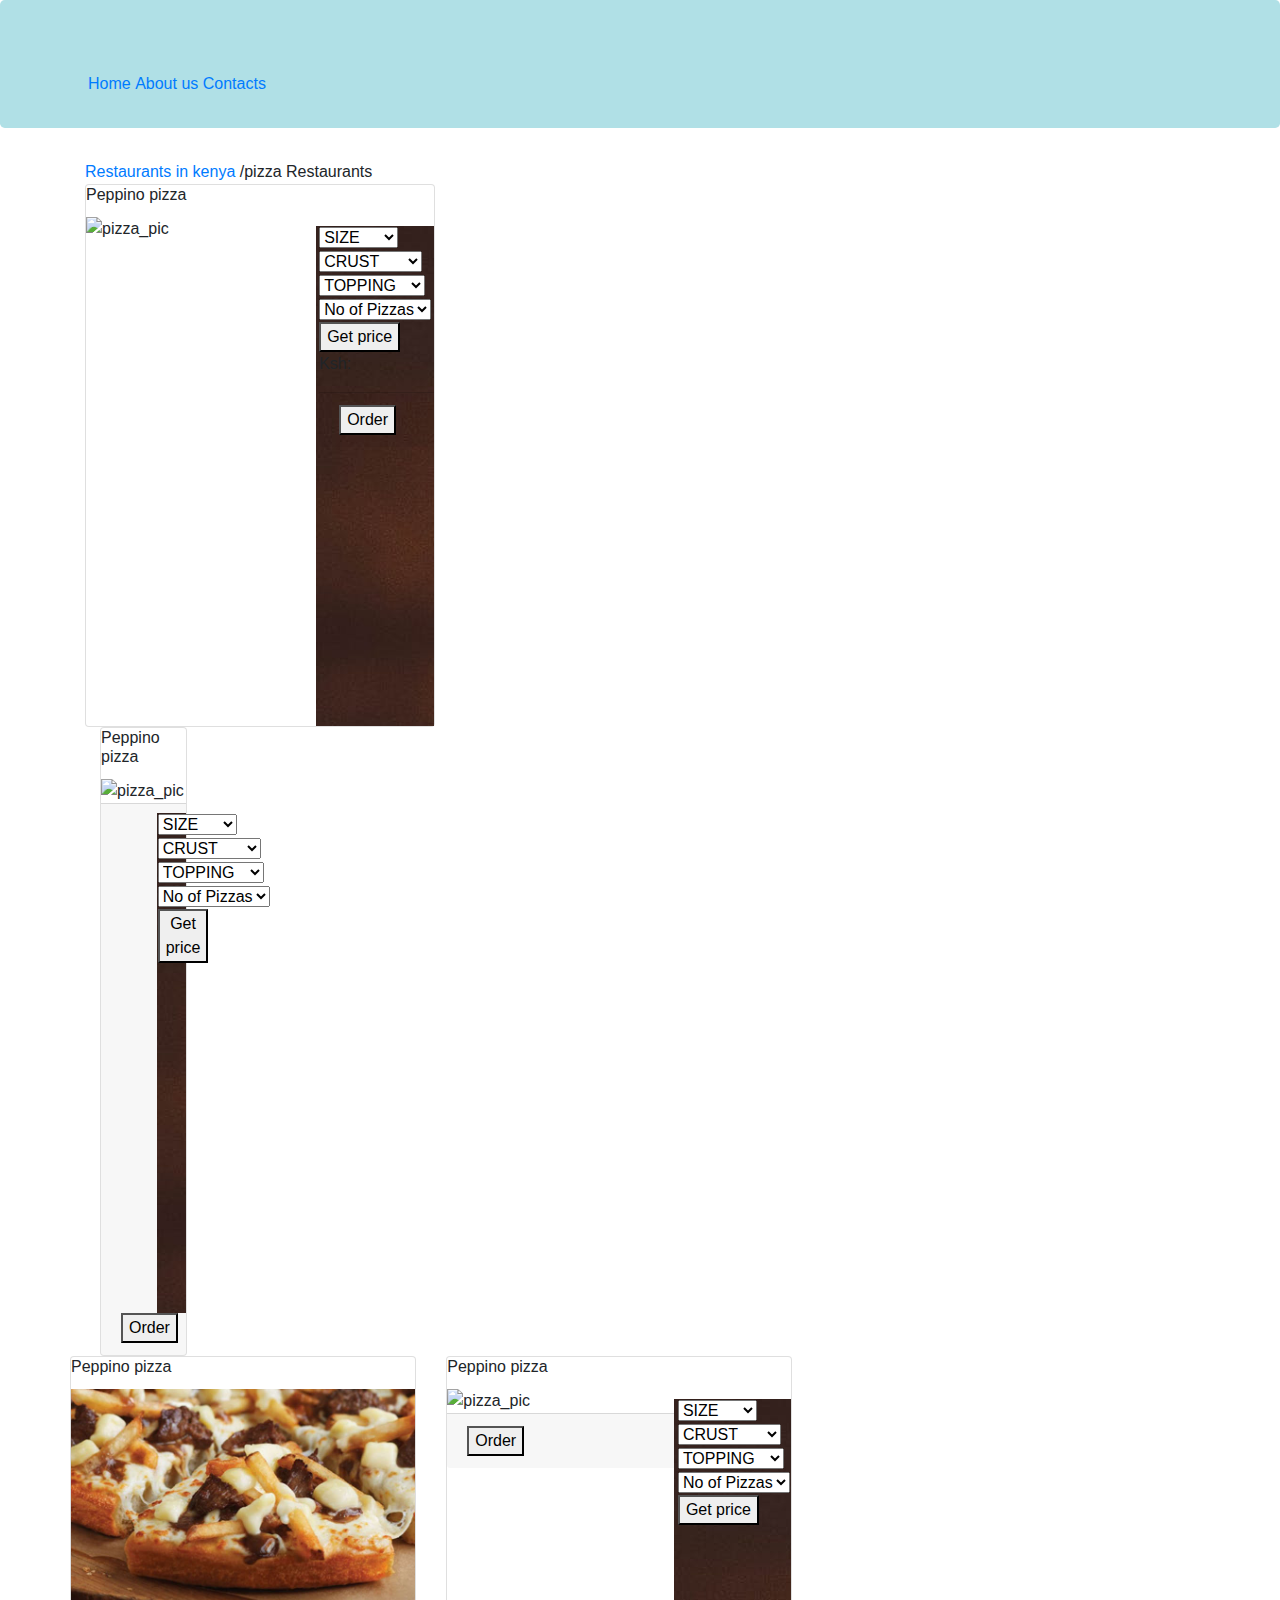
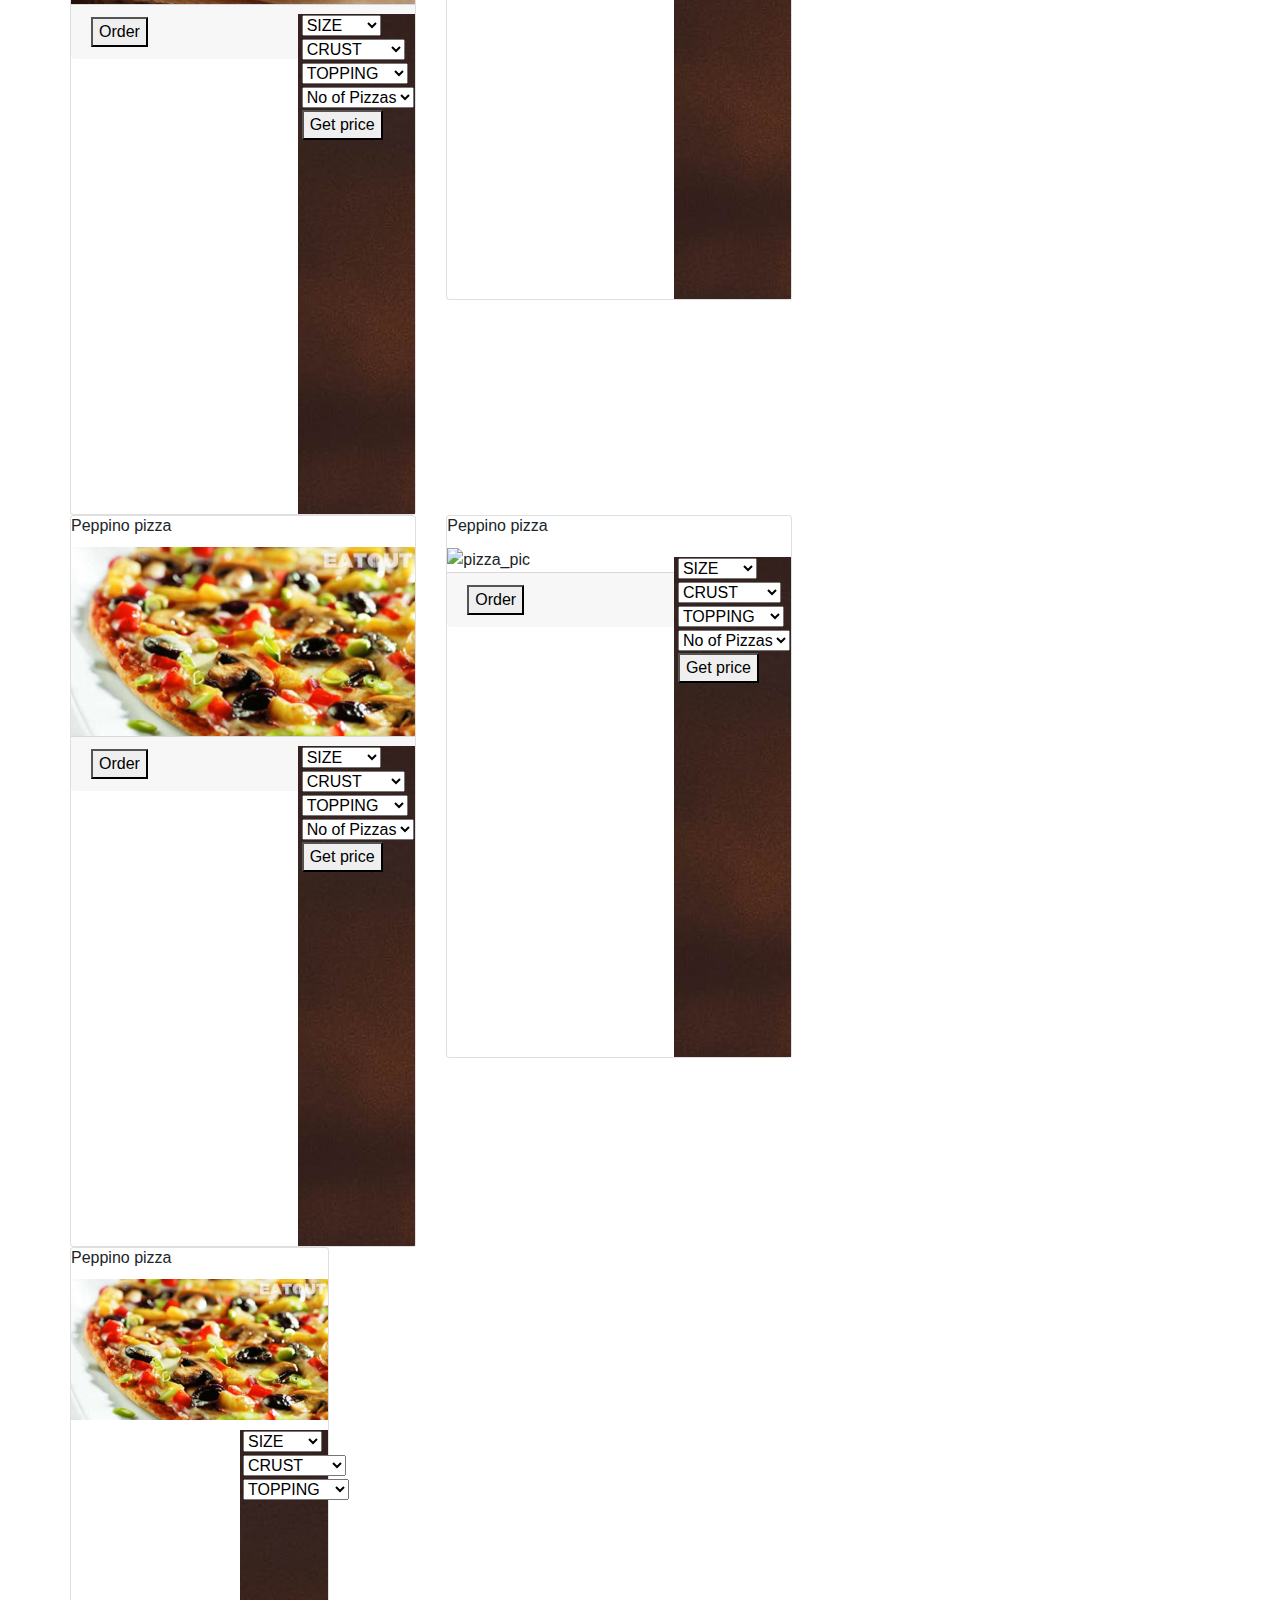
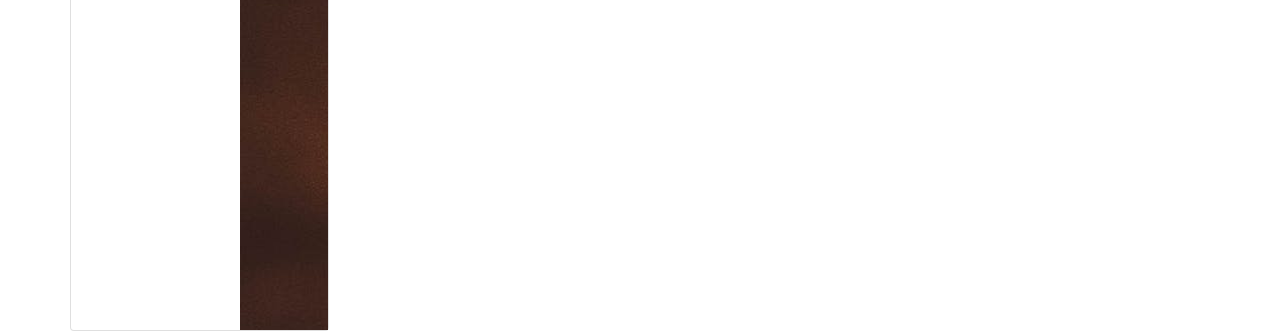
==== index.html @ bfb4764c "Added links to the footer" ====
<!DOCTYPE html>
<html lang="en">
<head>
    <meta charset="UTF-8">
    <meta name="viewport" content="width=device-width, initial-scale=1.0">
    <meta http-equiv="X-UA-Compatible" content="ie=edge">
    <title>Document</title>
    <link rel="stylesheet" href="bootstrap/css/bootstrap.css">
    <link rel="stylesheet" href="styles.css">

</head>
<body>
    <div class="jumbotron">
        <div class="navbar">
            <ul>
                <li><a href="">Home</a></li>
                <li><a href="">About us</a></li>
                <li><a href="">Contacts</a></li>
            </ul>
            </div>    
    </div>
    <div class="container">
        <div class="row">
            <div class="col-md-12">
                <a href="">Restaurants in kenya</a> /pizza Restaurants
            </div>
        </div>
        <div class="row">
            <div class="col-md-4">
                <div class="card">
                    <div class="card-title">
                        <h6>Peppino pizza</h6>
                    </div>
                    <div class="card-body">
                    <img src="https://eatout2.scdn5.secure.raxcdn.com/images/restaurant_gallery/6462-728-1565168620.jpg" alt="pizza_pic">
                       <form id="pizza1" onsubmit="getData()">
                        <div class="pizza1">
                        <select name="size1" id="size" class="size1">
                            <option value="">SIZE</option>
                            <option value="0">Small</option>
                            <option value="1">Medium</option>
                            <option value="2">Large</option>
                        </select><br>
                          </div>
                          <div class="pizza2">
                        <select name="crust" id="crust">
                            <option value="0">CRUST</option>
                            <option value="0">Crispy</option>
                            <option value="1">Stuffed</option>
                            <option value="2">Gluten-free</option>
                        </select><br>
                        </div>
                        <div class="pizza3">
                          
                        <select name="topping" id="topping">
                            <option value="0">TOPPING</option>
                            <option value="1">Bacon</option>
                            <option value="2">Sausage</option>
                            <option value="3">Onions</option>
                            <option value="4">Pepperon</option>
                            <option value="5">Mushrooms</option>
                        </select><br></div>
                            <div class="pizza4">                          
                        <select name="number" id="number">
                            <option value="0">No of Pizzas</option>
                            <option value="1">1</option>
                            <option value="2">2</option>
                            <option value="3">3</option>
                            <option value="4">4</option>
                            <option value="5">5</option>
                        </select><br>
                        
                        <button type="submit" id="getprice">Get price</button>

                        <div id="show-pizaa-price">
                        <p>Ksh:<span class="pizzaPrice"></span></p>    
                        </div>
                        </form>
                    <div class="card-footer"><button>Order</button></div>
                    </div>
             
                </div>

            </div>
             <div class="col-md-4">
                <div class="card">
                    <div class="card-title">
                        <h6>Peppino pizza</h6>
                    </div>
                    <div class="card-body">
                    <img src="https://eatout2.scdn5.secure.raxcdn.com/images/restaurant_gallery/6462-728-1565168620.jpg" alt="pizza_pic">
                       <form id="pizza2" onsubmit="getData()">
                        <select name="size1" id="size">
                            <option value="">SIZE</option>
                            <option value="0">Small</option>
                            <option value="1">Medium</option>
                            <option value="2">Large</option>
                        </select><br>
                          
                        <select name="crust" id="crust">
                            <option value="0">CRUST</option>
                            <option value="0">Crispy</option>
                            <option value="1">Stuffed</option>
                            <option value="2">Gluten-free</option>
                        </select><br>
                          
                        <select name="topping" id="topping">
                            <option value="0">TOPPING</option>
                            <option value="1">Bacon</option>
                            <option value="2">Sausage</option>
                            <option value="3">Onions</option>
                            <option value="4">Pepperon</option>
                            <option value="5">Mushrooms</option>
                        </select><br>
                          
                        <select name="number" id="number">
                            <option value="0">No of Pizzas</option>
                            <option value="1">1</option>
                            <option value="2">2</option>
                            <option value="3">3</option>
                            <option value="4">4</option>
                            <option value="5">5</option>
                        </select><br>
                        <button type="submit" id="getprice">Get price</button>
                        </form>
                    <div class="card-footer"><button>Order</button></div>
                    </div>
             
                </div>

            </div>
            <div class="col-md-3">

            </div>
        </div>

        <div class="row">
            <div class="col-md-4">
                <div class="card">
                    <div class="card-title">
                        <h6>Peppino pizza</h6>
                    </div>
                    <div class="card-body">
                        <img src="images/img2.jpg"
                            alt="pizza_pic">
                        <form id="pizza3" onsubmit="getData()">
                        <select name="size1" id="size">
                            <option value="">SIZE</option>
                            <option value="0">Small</option>
                            <option value="1">Medium</option>
                            <option value="2">Large</option>
                        </select><br>
                          
                        <select name="crust" id="crust">
                            <option value="0">CRUST</option>
                            <option value="0">Crispy</option>
                            <option value="1">Stuffed</option>
                            <option value="2">Gluten-free</option>
                        </select><br>
                          
                        <select name="topping" id="topping">
                            <option value="0">TOPPING</option>
                            <option value="1">Bacon</option>
                            <option value="2">Sausage</option>
                            <option value="3">Onions</option>
                            <option value="4">Pepperon</option>
                            <option value="5">Mushrooms</option>
                        </select><br>
                          
                        <select name="number" id="number">
                            <option value="0">No of Pizzas</option>
                            <option value="1">1</option>
                            <option value="2">2</option>
                            <option value="3">3</option>
                            <option value="4">4</option>
                            <option value="5">5</option>
                        </select><br>
                        <button type="submit" id="getprice">Get price</button>
                        </form>
                        <div class="card-footer"><button>Order</button></div>
                    </div>
                
                </div>
            </div>
             <div class="col-md-4">
                <div class="card">
                    <div class="card-title">
                        <h6>Peppino pizza</h6>
                    </div>
                    <div class="card-body">
                    <img src="https://eatout2.scdn5.secure.raxcdn.com/images/restaurant_gallery/6462-728-1565168620.jpg" alt="pizza_pic">
                                          <form id="pizza1" onsubmit="getData()">
                        <select name="size4" id="size">
                            <option value="">SIZE</option>
                            <option value="0">Small</option>
                            <option value="1">Medium</option>
                            <option value="2">Large</option>
                        </select><br>
                          
                        <select name="crust" id="crust">
                            <option value="0">CRUST</option>
                            <option value="0">Crispy</option>
                            <option value="1">Stuffed</option>
                            <option value="2">Gluten-free</option>
                        </select><br>
                          
                        <select name="topping" id="topping">
                            <option value="0">TOPPING</option>
                            <option value="1">Bacon</option>
                            <option value="2">Sausage</option>
                            <option value="3">Onions</option>
                            <option value="4">Pepperon</option>
                            <option value="5">Mushrooms</option>
                        </select><br>
                          
                        <select name="number" id="number">
                            <option value="0">No of Pizzas</option>
                            <option value="1">1</option>
                            <option value="2">2</option>
                            <option value="3">3</option>
                            <option value="4">4</option>
                            <option value="5">5</option>
                        </select><br>
                        <button type="submit" id="getprice">Get price</button>
                        </form>
                    <div class="card-footer"><button>Order</button></div>
                    </div>
             
                </div>

            </div>
            <div class="col-md-3">

            </div>
        </div>
        <div class="row">
            <div class="col-md-4">
                <div class="card">
                    <div class="card-title">
                        <h6>Peppino pizza</h6>
                    </div>
                    <div class="card-body">
                        <img src="images/img3.jpg" alt="pizza_pic">
                          <form id="pizza5" onsubmit="getData()">
                        <select name="size1" id="size">
                            <option value="">SIZE</option>
                            <option value="0">Small</option>
                            <option value="1">Medium</option>
                            <option value="2">Large</option>
                        </select><br>
                          
                        <select name="crust" id="crust">
                            <option value="0">CRUST</option>
                            <option value="0">Crispy</option>
                            <option value="1">Stuffed</option>
                            <option value="2">Gluten-free</option>
                        </select><br>
                          
                        <select name="topping" id="topping">
                            <option value="0">TOPPING</option>
                            <option value="1">Bacon</option>
                            <option value="2">Sausage</option>
                            <option value="3">Onions</option>
                            <option value="4">Pepperon</option>
                            <option value="5">Mushrooms</option>
                        </select><br>
                          
                        <select name="number" id="number">
                            <option value="0">No of Pizzas</option>
                            <option value="1">1</option>
                            <option value="2">2</option>
                            <option value="3">3</option>
                            <option value="4">4</option>
                            <option value="5">5</option>
                        </select><br>
                        <button type="submit" id="getprice">Get price</button>
                        </form>
                        <div class="card-footer"><button>Order</button></div>
                    </div>
                
                </div>
            </div>
             <div class="col-md-4">
                <div class="card">
                    <div class="card-title">
                        <h6>Peppino pizza</h6>
                    </div>
                    <div class="card-body">
                    <img src="https://eatout2.scdn5.secure.raxcdn.com/images/restaurant_gallery/6462-728-1565168620.jpg" alt="pizza_pic">
                         <form id="pizza6" onsubmit="getData()">
                        <select name="size1" id="size">
                            <option value="">SIZE</option>
                            <option value="0">Small</option>
                            <option value="1">Medium</option>
                            <option value="2">Large</option>
                        </select><br>
                          
                        <select name="crust" id="crust">
                            <option value="0">CRUST</option>
                            <option value="0">Crispy</option>
                            <option value="1">Stuffed</option>
                            <option value="2">Gluten-free</option>
                        </select><br>
                          
                        <select name="topping" id="topping">
                            <option value="0">TOPPING</option>
                            <option value="1">Bacon</option>
                            <option value="2">Sausage</option>
                            <option value="3">Onions</option>
                            <option value="4">Pepperon</option>
                            <option value="5">Mushrooms</option>
                        </select><br>
                          
                        <select name="number" id="number">
                            <option value="0">No of Pizzas</option>
                            <option value="1">1</option>
                            <option value="2">2</option>
                            <option value="3">3</option>
                            <option value="4">4</option>
                            <option value="5">5</option>
                        </select><br>
                        <button type="submit" id="getprice">Get price</button>
                        </form>
                    <div class="card-footer"><button>Order</button></div>
                    </div>
             
                </div>

            </div>
            <div class="col-md-3">
        
            </div>
        </div>
        <div class="row">
            <div class="col-md-4">
        <div class="card">
            <div class="card-title">
                <h6>Peppino pizza</h6>
            </div>
            <div class="card-body">
                <img src="images/img4.jpg"
                    alt="pizza_pic">
                       <form id="pizza" onsubmit="getData()">
                        <select name="size1" id="size">
                            <option value="">SIZE</option>
                            <option value="0">Small</option>
                            <option value="1">Medium</option>
                            <option value="2">Large</option>
                        </select><br>
                          
                        <select name="crust" id="crust">
                            <option value="0">CRUST</option>
                            <option value="0">Crispy</option>
                            <option value="1">Stuffed</option>
                            <option value="2">Gluten-free</option>
                        </select><br>
                          
                        <select name="topping" id="topping">
                            <option value="0">TOPPING</option>
                            <option value="1">Bacon</option>
                            <option value="2">Sausage</option>
                            <option value="3">Onions</option>
                            <option value="4">Pepperon</option>
                            <option value="5">Mushrooms</option>
                        </select><br>
---- styles.css ----
.jumbotron{
    height: 80px;
    background-image: image();
    background: powderblue;
}
.navbar ul{
    float: right;
}
.navbar ul li{
    list-style-type: none;
    display: inline-block;
}
.card-body{
    padding: 0;
}
img{
    width: 100%;
    padding: 0;
    margin: 0;
}
h6{
    margin-bottom: 0;
}
.card-body form{
    float: right;
    width: 34%;
    padding-left: 1%;
}
.card-body details{
    float: right;
    width: 35%;
}
.card-body img{
    width: 100%;
}
.rows{
    background-color: rgb(131, 9, 9);
    padding: 10px;
}
#slider{
    width: 80%;
    height: 400px;
  background-color: #9eb7f0;
    margin-top: 5px;
    margin-bottom: 30px;
    margin-left: auto;
    margin-right: auto;
    padding: 5px 0px;
}


#slider{
height: 480px;
    overflow: hidden;
   
}
#slider figure div{
  float: left;  
    width: 20%;
}
#slider figure img{
    width: 100%;
    float: left;
    height: 100%;
    border-radius: 0%;
}  
#slider figure{
    position: relative;
    width: 500%;
    margin: 0px;
    left: 0;
    animation: 50s ravi infinite;
    
}

  @keyframes ravi { 
      0%{
        left: 0%;  
      }
     10%{
         left: 0%;   
      }
    12%{
          left: -100%;  
      }
     22%{
          left: -200%;  
      }
     24%{
           left: -200%; 
      }
     34%{
           left: -200%; 
      }
     36%{
           left: -300%; 
      }
     46%{
           left: -300%; 
      }
     48%{
           left: -400%; 
      }
     58%{
           left: -400%; 
      }
    60%{
          left: -300%;  
      }
     70%{
           left: -300%; 
      }
      72%{
           left: 200%; 
      }
     82%{
           left: -200%; 
      }
     84%{
           left: -100%; 
      }
     94%{
           left:-100%; 
      }
     96%{
           left: 0%; 
      }

  }
  form{
      width: 40%;
      margin: 0 auto;
      
        height: 500px;
        background-image: url(/images/img8.jpeg);
        margin-top: 10px;
        
  }
  .custom-select{
      margin-bottom: 10px;
  }
  #senddata{
      width: 60%;
      margin-right: 20%;
  }

  .deliver,
.delivernot {
    margin: 10px;
}

h4 {
    margin: 0;
    padding: 0;
    font-family: 'Montserrat', sans-serif;
    letter-spacing: 1px;
}

#order-pizza {
    padding: 20px 50px 20px 50px;
    font-family: 'Love Ya Like A Sister', cursive;
}

.order-overlay {
    margin-left: 15%;
    padding: 20px 20px 0px 20px;
    border-radius: 20px;
    background-image: linear-gradient(rgba(0, 0, 0, 0.596), rgba(0, 0, 0, 0.616)), url('https://bit.ly/2PQg72Z');
}

.checkout {
    border-radius: 20px;
    margin-top: 20px;
}
pizza_form{
    width: 60%;
    margin-left: 20%;
}
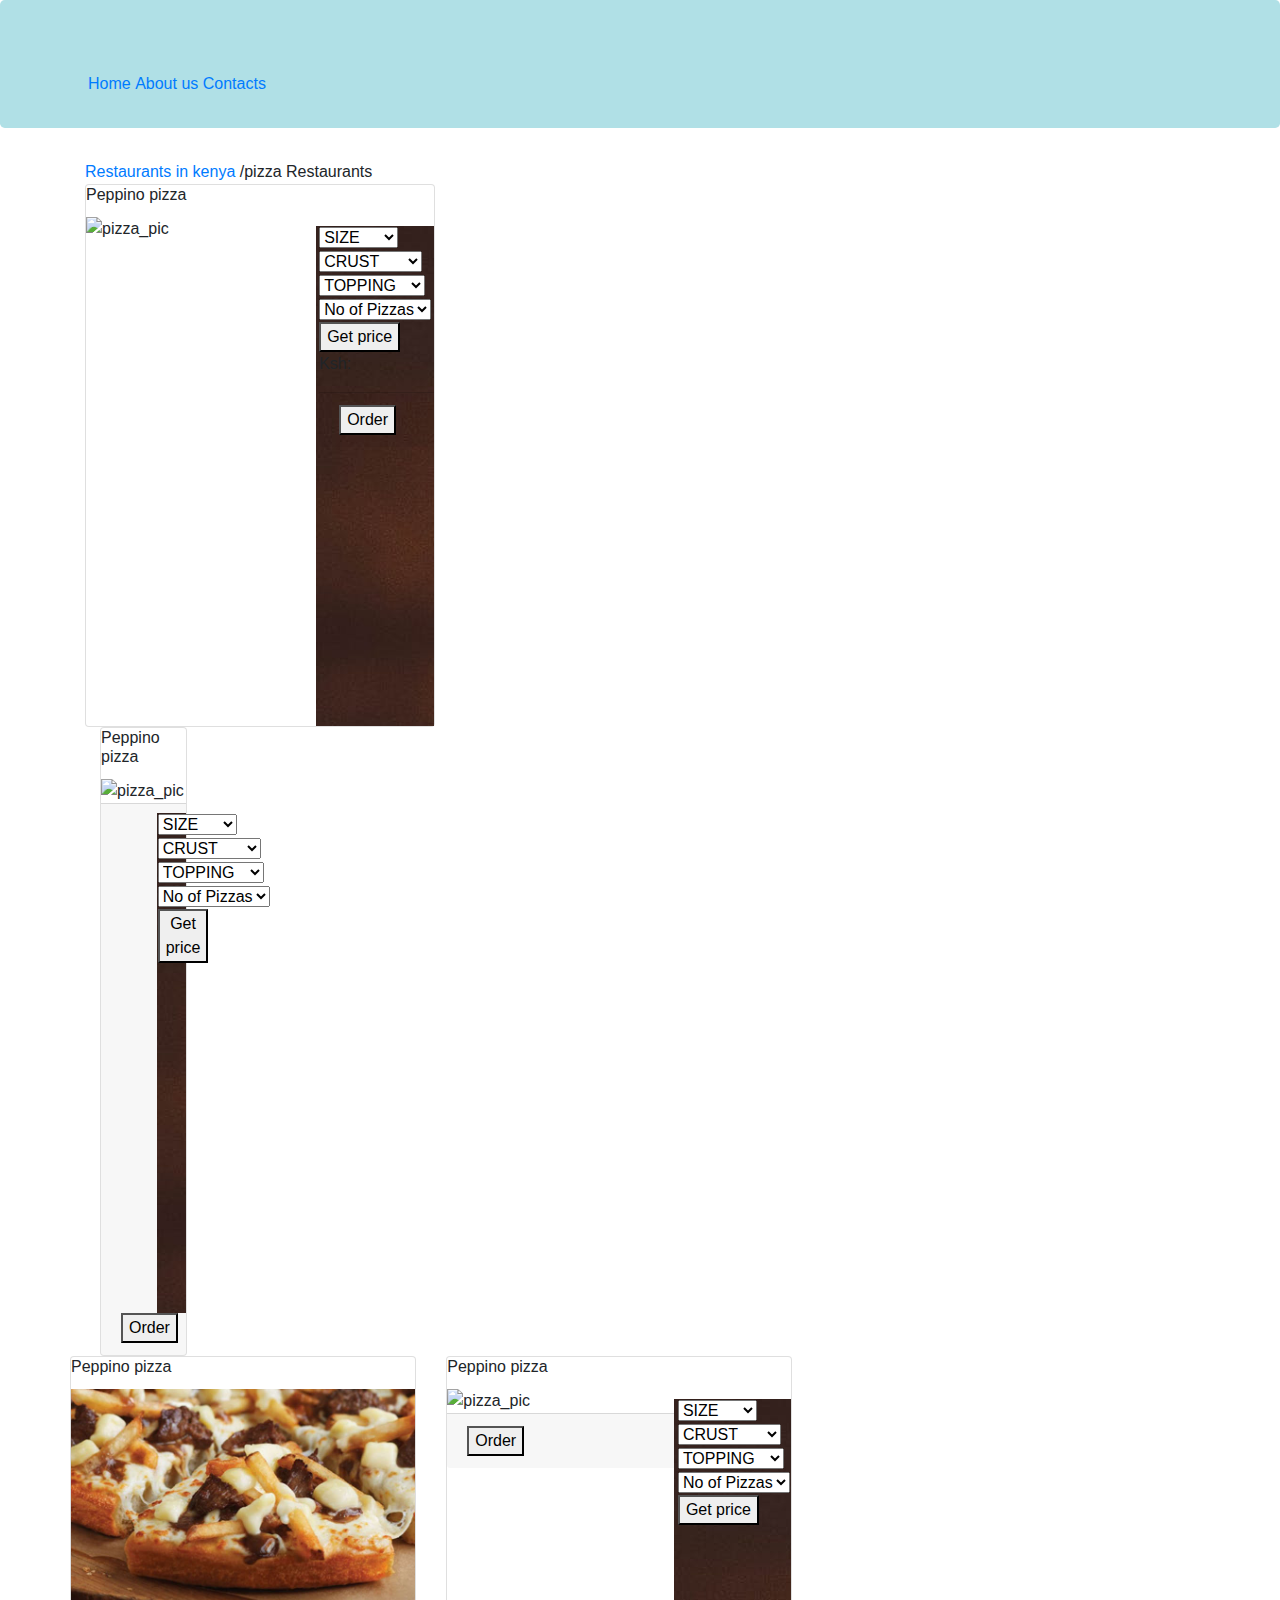
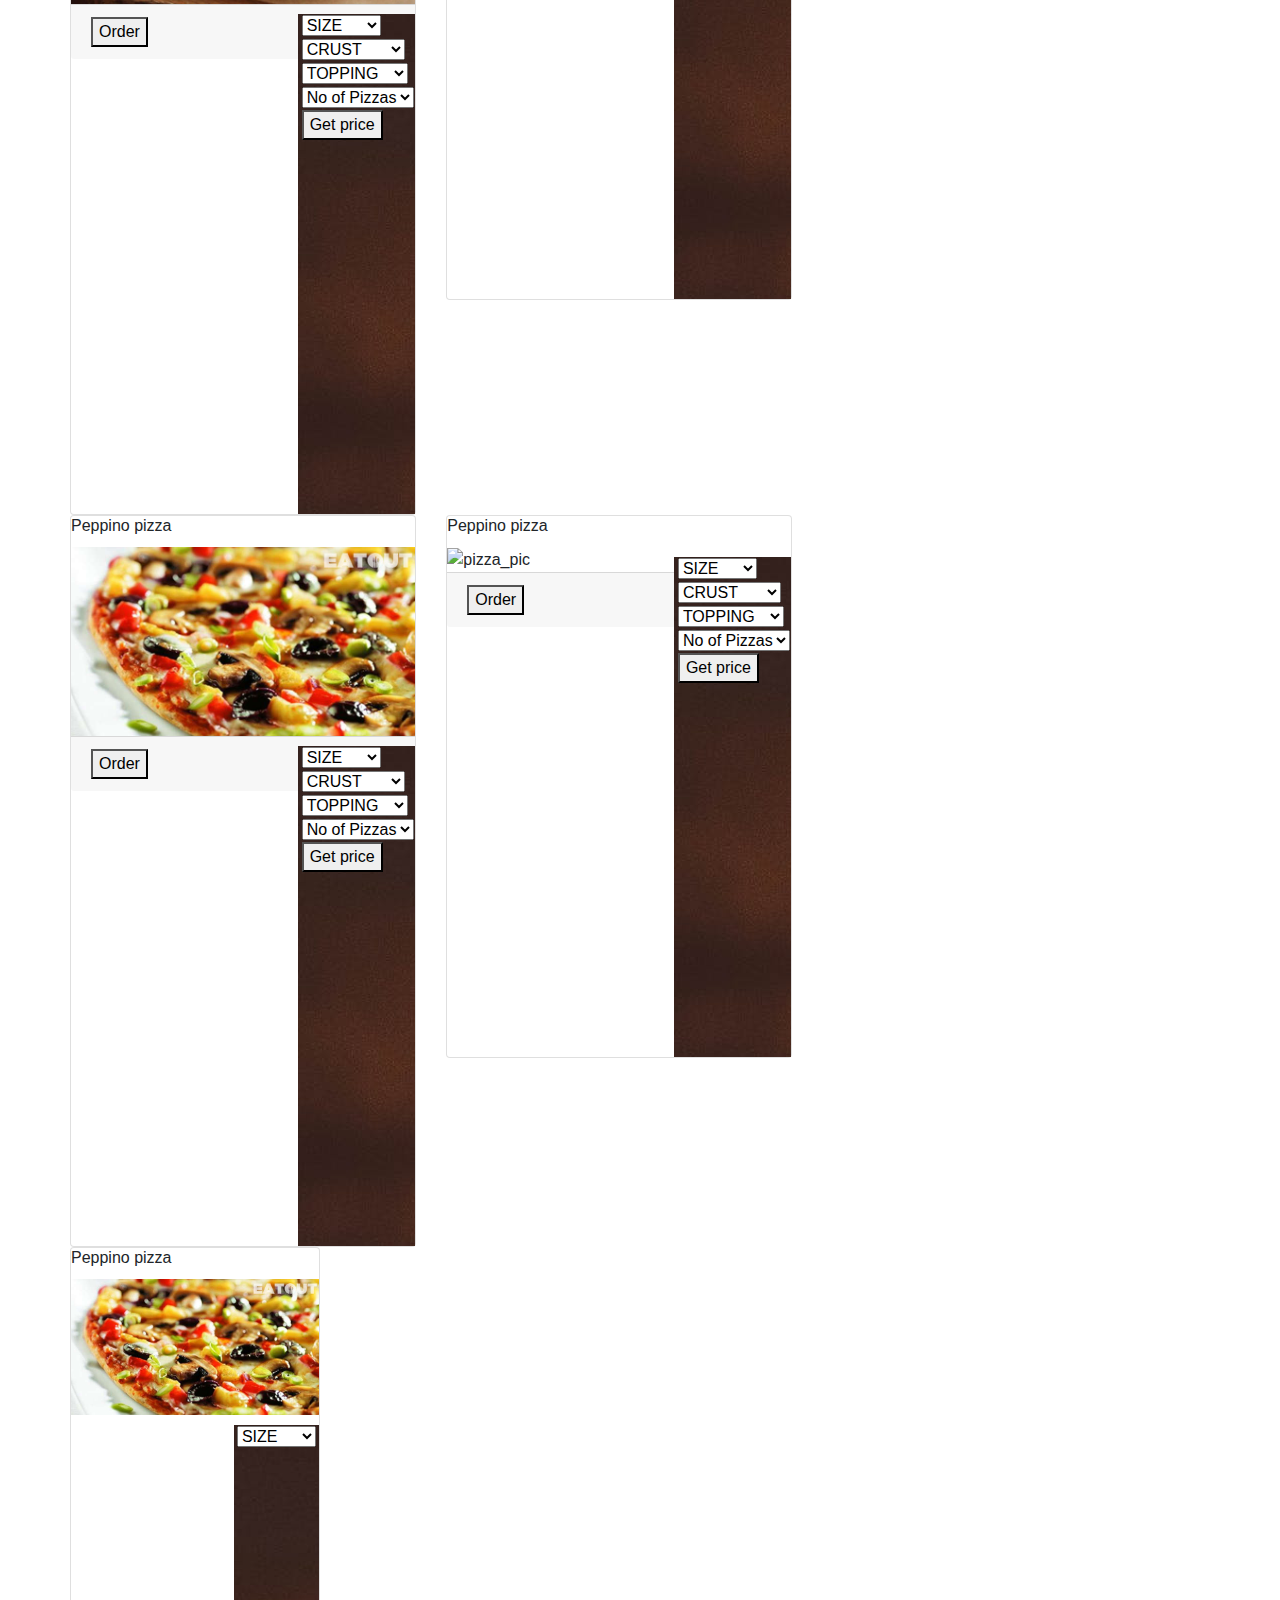
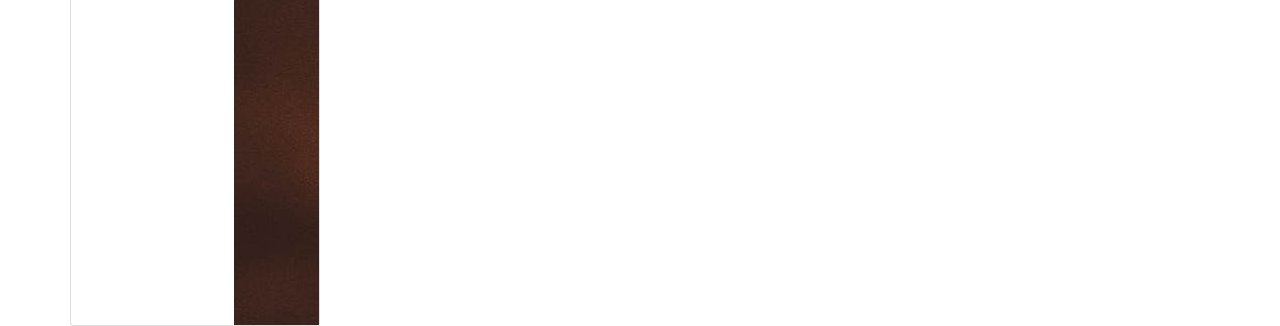
==== commit 70937cfa: "Changed the background color" ====
--- a/index.html
+++ b/index.html
@@ -348,22 +348,7 @@
                             <option value="2">Large</option>
                         </select><br>
                           
-                        <select name="crust" id="crust">
-                            <option value="0">CRUST</option>
-                            <option value="0">Crispy</option>
-                            <option value="1">Stuffed</option>
-                            <option value="2">Gluten-free</option>
-                        </select><br>
-                          
-                        <select name="topping" id="topping">
-                            <option value="0">TOPPING</option>
-                            <option value="1">Bacon</option>
-                            <option value="2">Sausage</option>
-                            <option value="3">Onions</option>
-                            <option value="4">Pepperon</option>
-                            <option value="5">Mushrooms</option>
-                        </select><br>
-                          
+                   
        
  
         
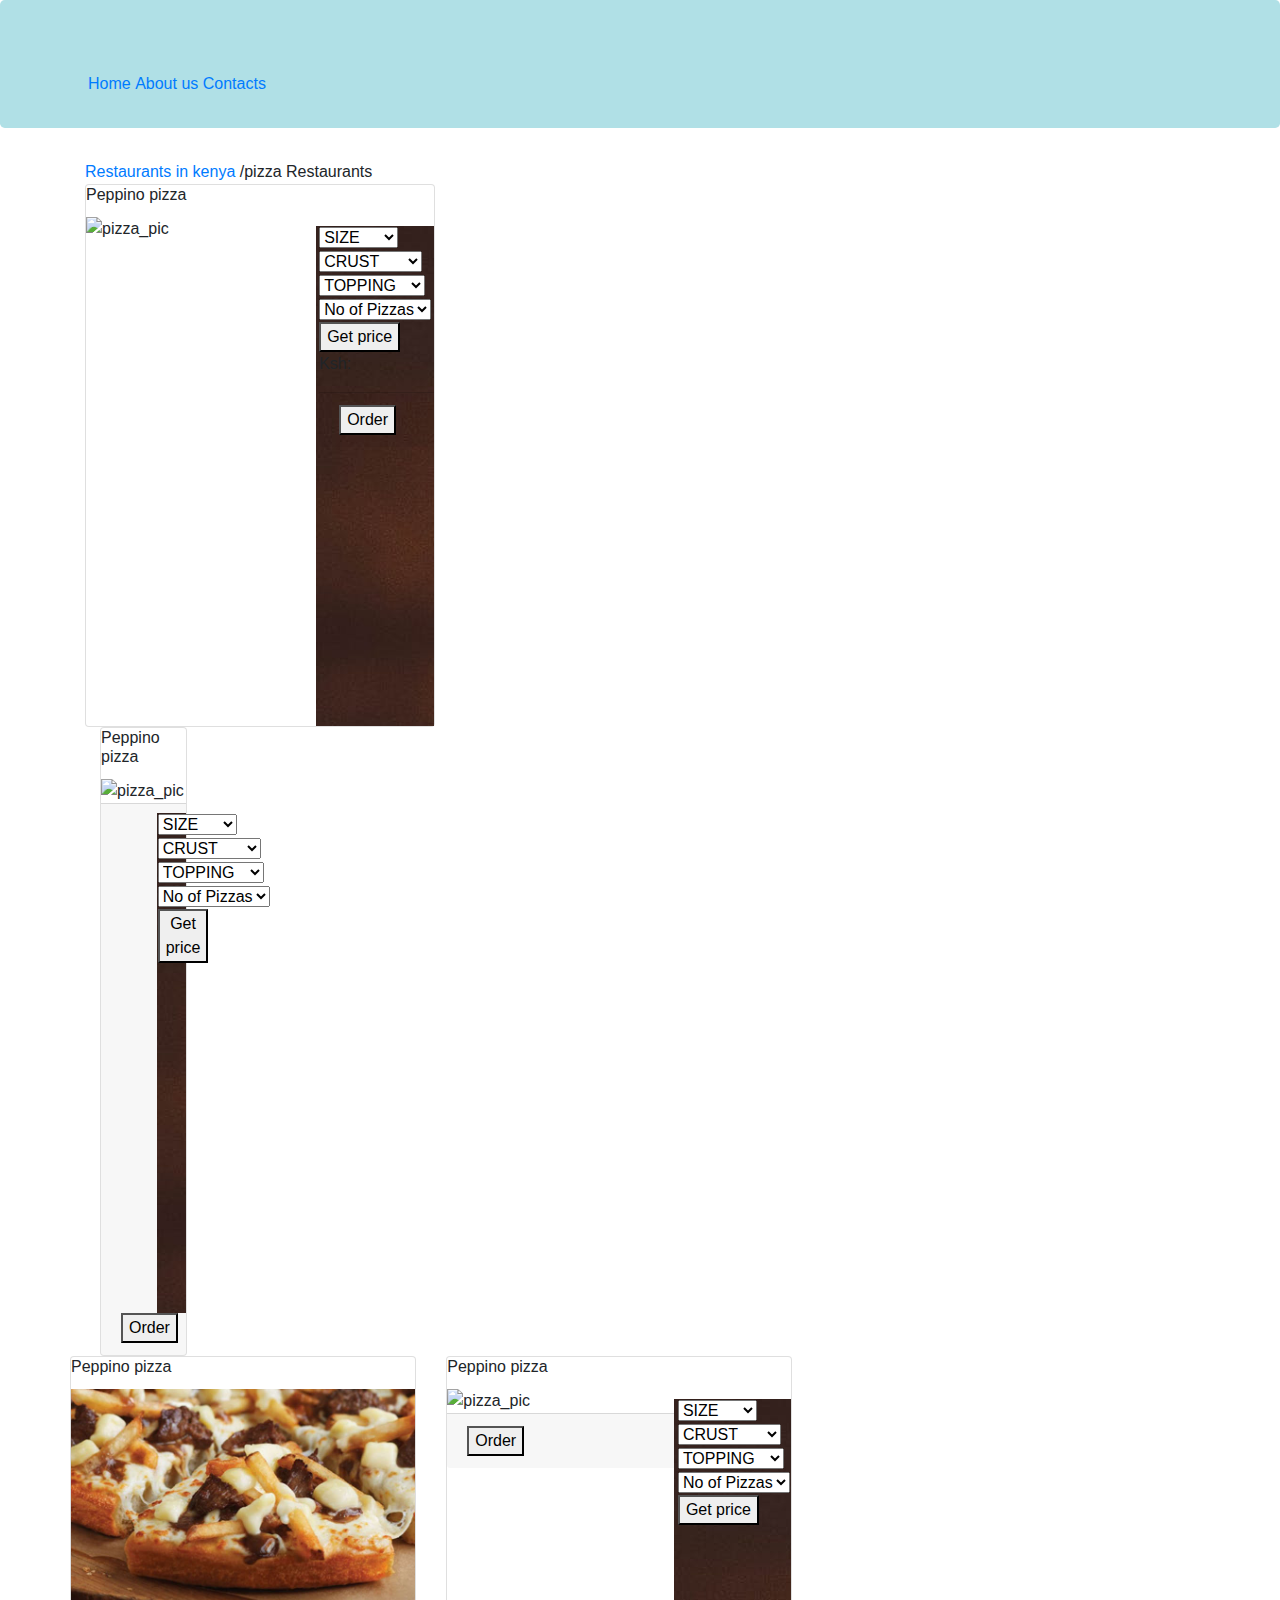
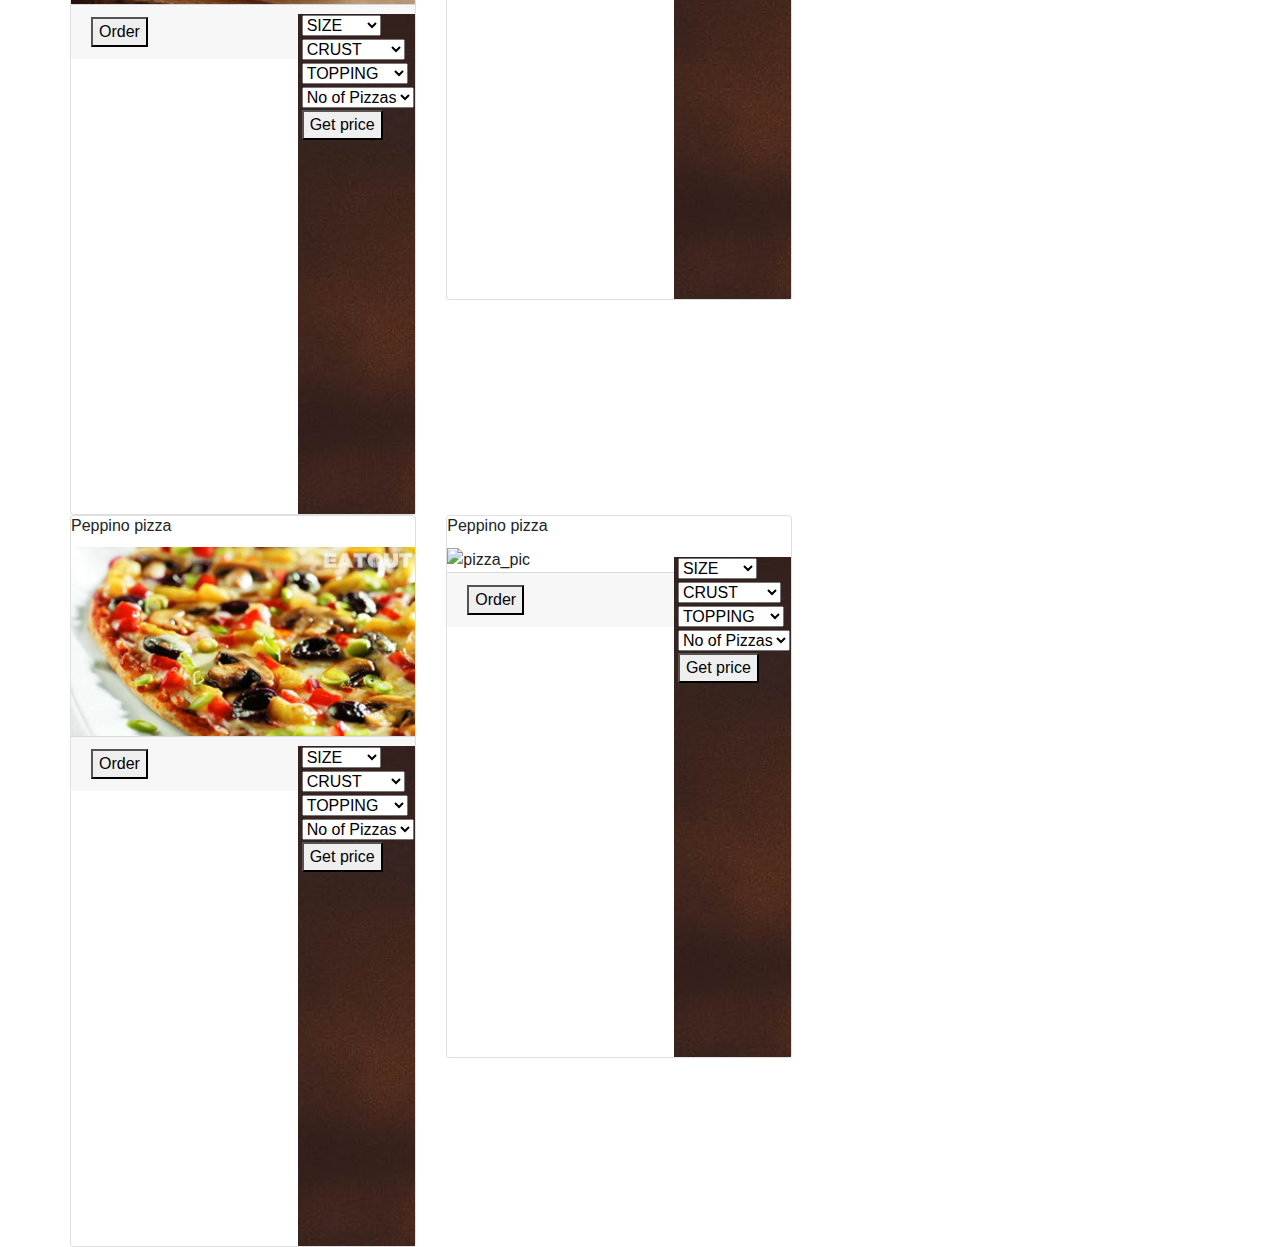
==== commit 235866ac: "Changed the size of the images" ====
--- a/index.html
+++ b/index.html
@@ -329,26 +329,7 @@
             </div>
             <div class="col-md-3">
         
-            </div>
-        </div>
-        <div class="row">
-            <div class="col-md-4">
-        <div class="card">
-            <div class="card-title">
-                <h6>Peppino pizza</h6>
-            </div>
-            <div class="card-body">
-                <img src="images/img4.jpg"
-                    alt="pizza_pic">
-                       <form id="pizza" onsubmit="getData()">
-                        <select name="size1" id="size">
-                            <option value="">SIZE</option>
-                            <option value="0">Small</option>
-                            <option value="1">Medium</option>
-                            <option value="2">Large</option>
-                        </select><br>
-                          
-                   
+            
        
  
         
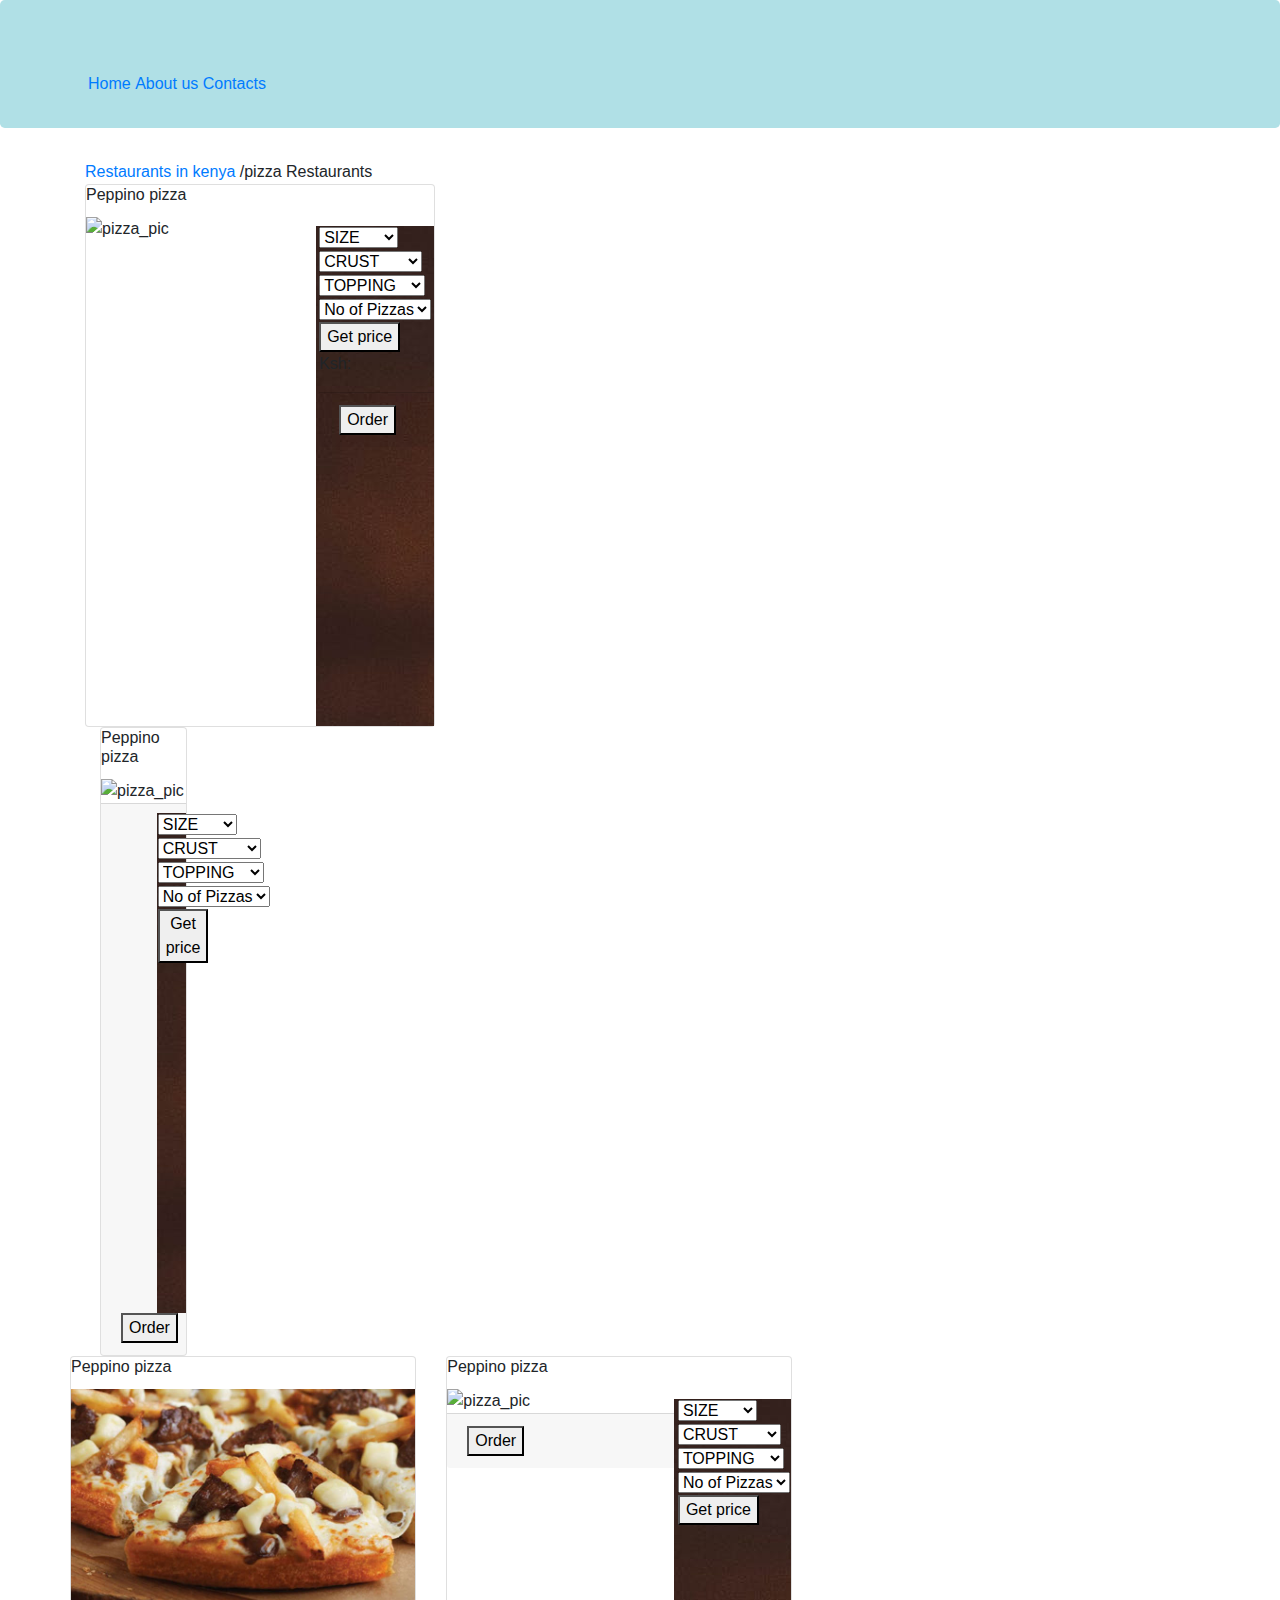
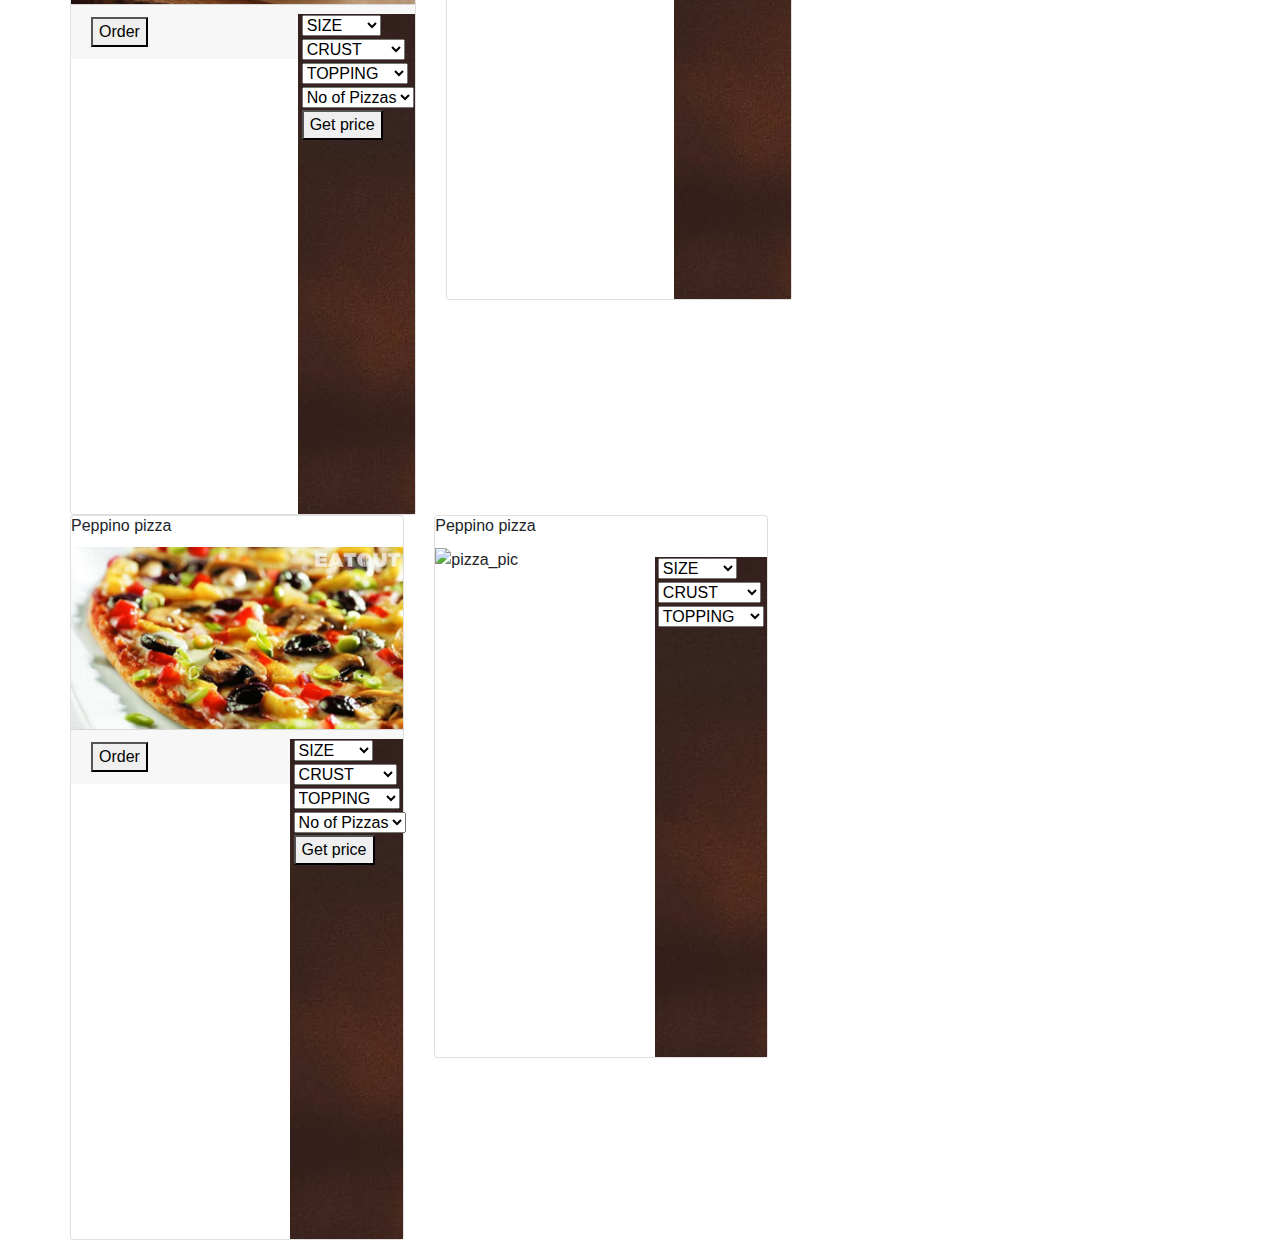
==== commit bb7d060a: "Added styling to images" ====
--- a/index.html
+++ b/index.html
@@ -310,24 +310,7 @@
                             <option value="4">Pepperon</option>
                             <option value="5">Mushrooms</option>
                         </select><br>
-                          
-                        <select name="number" id="number">
-                            <option value="0">No of Pizzas</option>
-                            <option value="1">1</option>
-                            <option value="2">2</option>
-                            <option value="3">3</option>
-                            <option value="4">4</option>
-                            <option value="5">5</option>
-                        </select><br>
-                        <button type="submit" id="getprice">Get price</button>
-                        </form>
-                    <div class="card-footer"><button>Order</button></div>
-                    </div>
-             
-                </div>
-
-            </div>
-            <div class="col-md-3">
+                 
         
             
        
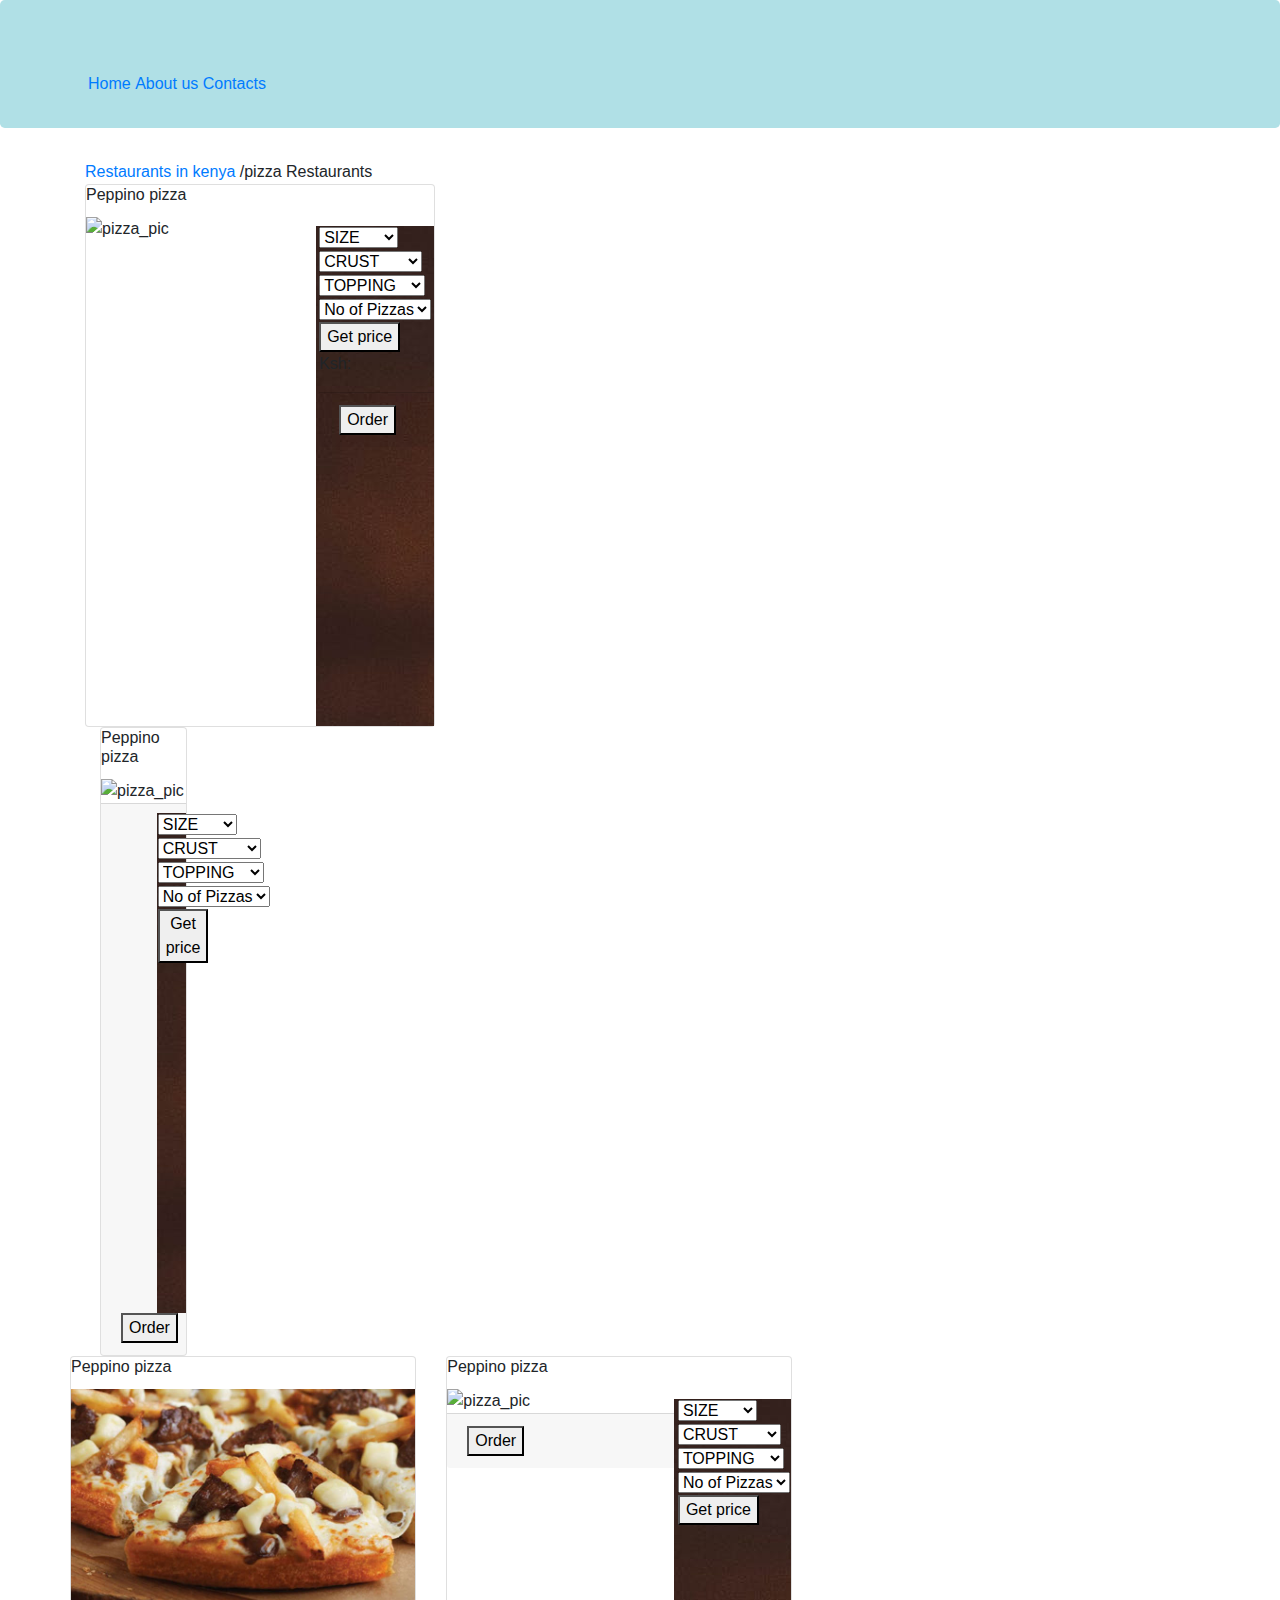
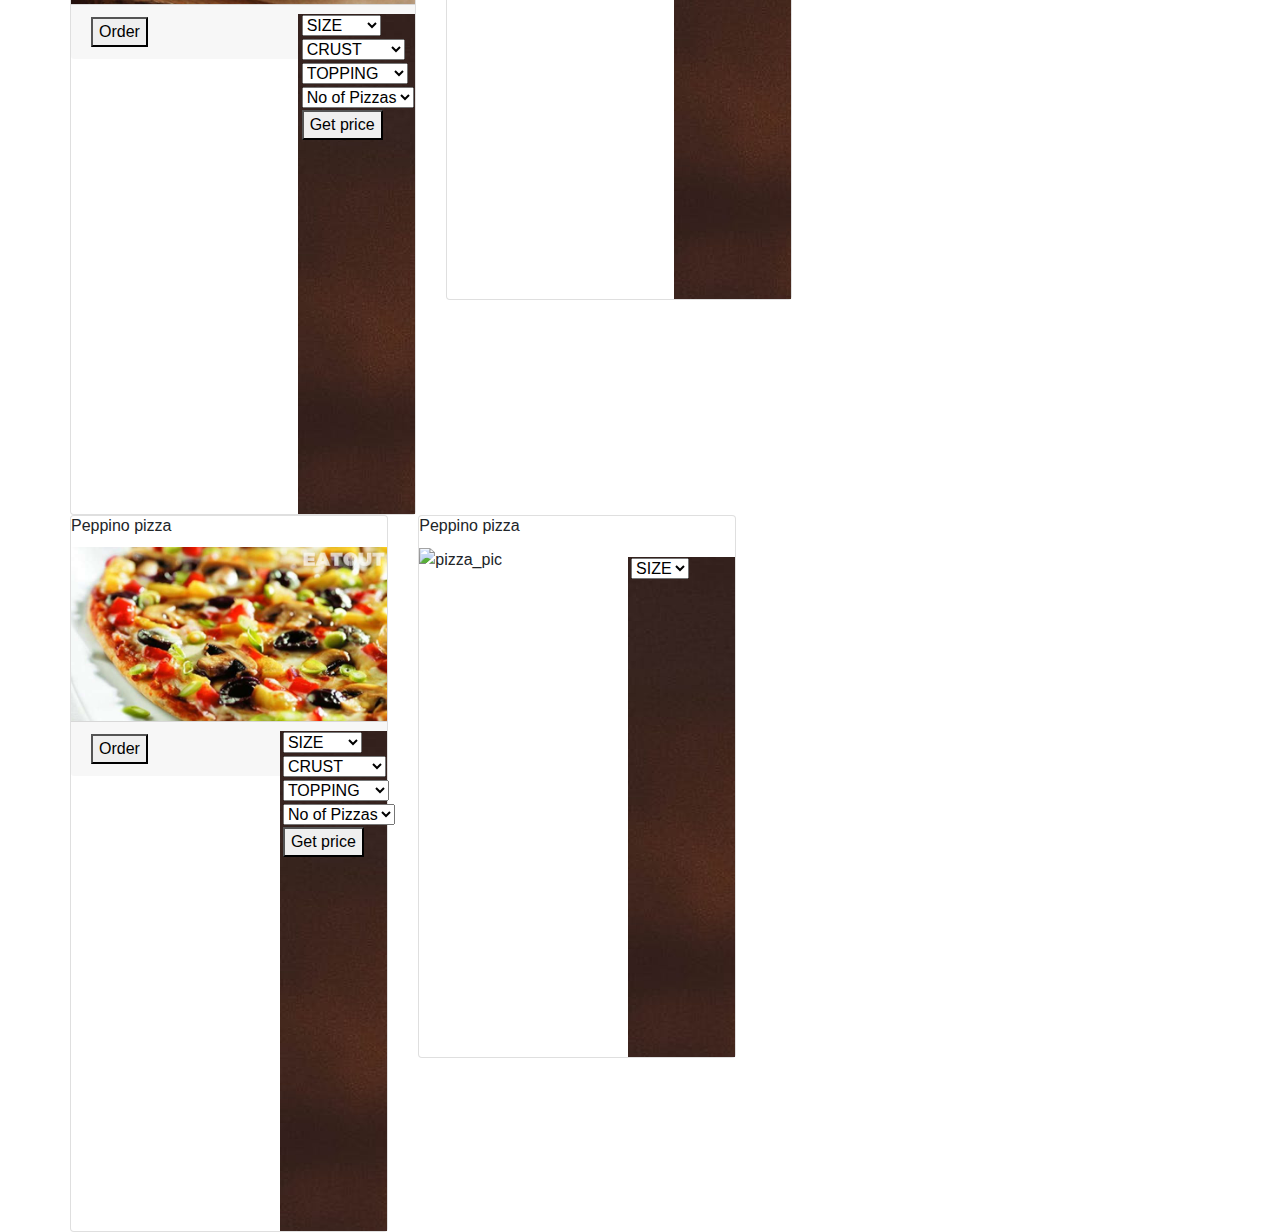
==== commit d3e74275: "Added a background image to the form" ====
--- a/index.html
+++ b/index.html
@@ -290,27 +290,7 @@
                          <form id="pizza6" onsubmit="getData()">
                         <select name="size1" id="size">
                             <option value="">SIZE</option>
-                            <option value="0">Small</option>
-                            <option value="1">Medium</option>
-                            <option value="2">Large</option>
-                        </select><br>
-                          
-                        <select name="crust" id="crust">
-                            <option value="0">CRUST</option>
-                            <option value="0">Crispy</option>
-                            <option value="1">Stuffed</option>
-                            <option value="2">Gluten-free</option>
-                        </select><br>
-                          
-                        <select name="topping" id="topping">
-                            <option value="0">TOPPING</option>
-                            <option value="1">Bacon</option>
-                            <option value="2">Sausage</option>
-                            <option value="3">Onions</option>
-                            <option value="4">Pepperon</option>
-                            <option value="5">Mushrooms</option>
-                        </select><br>
-                 
+          
         
             
        
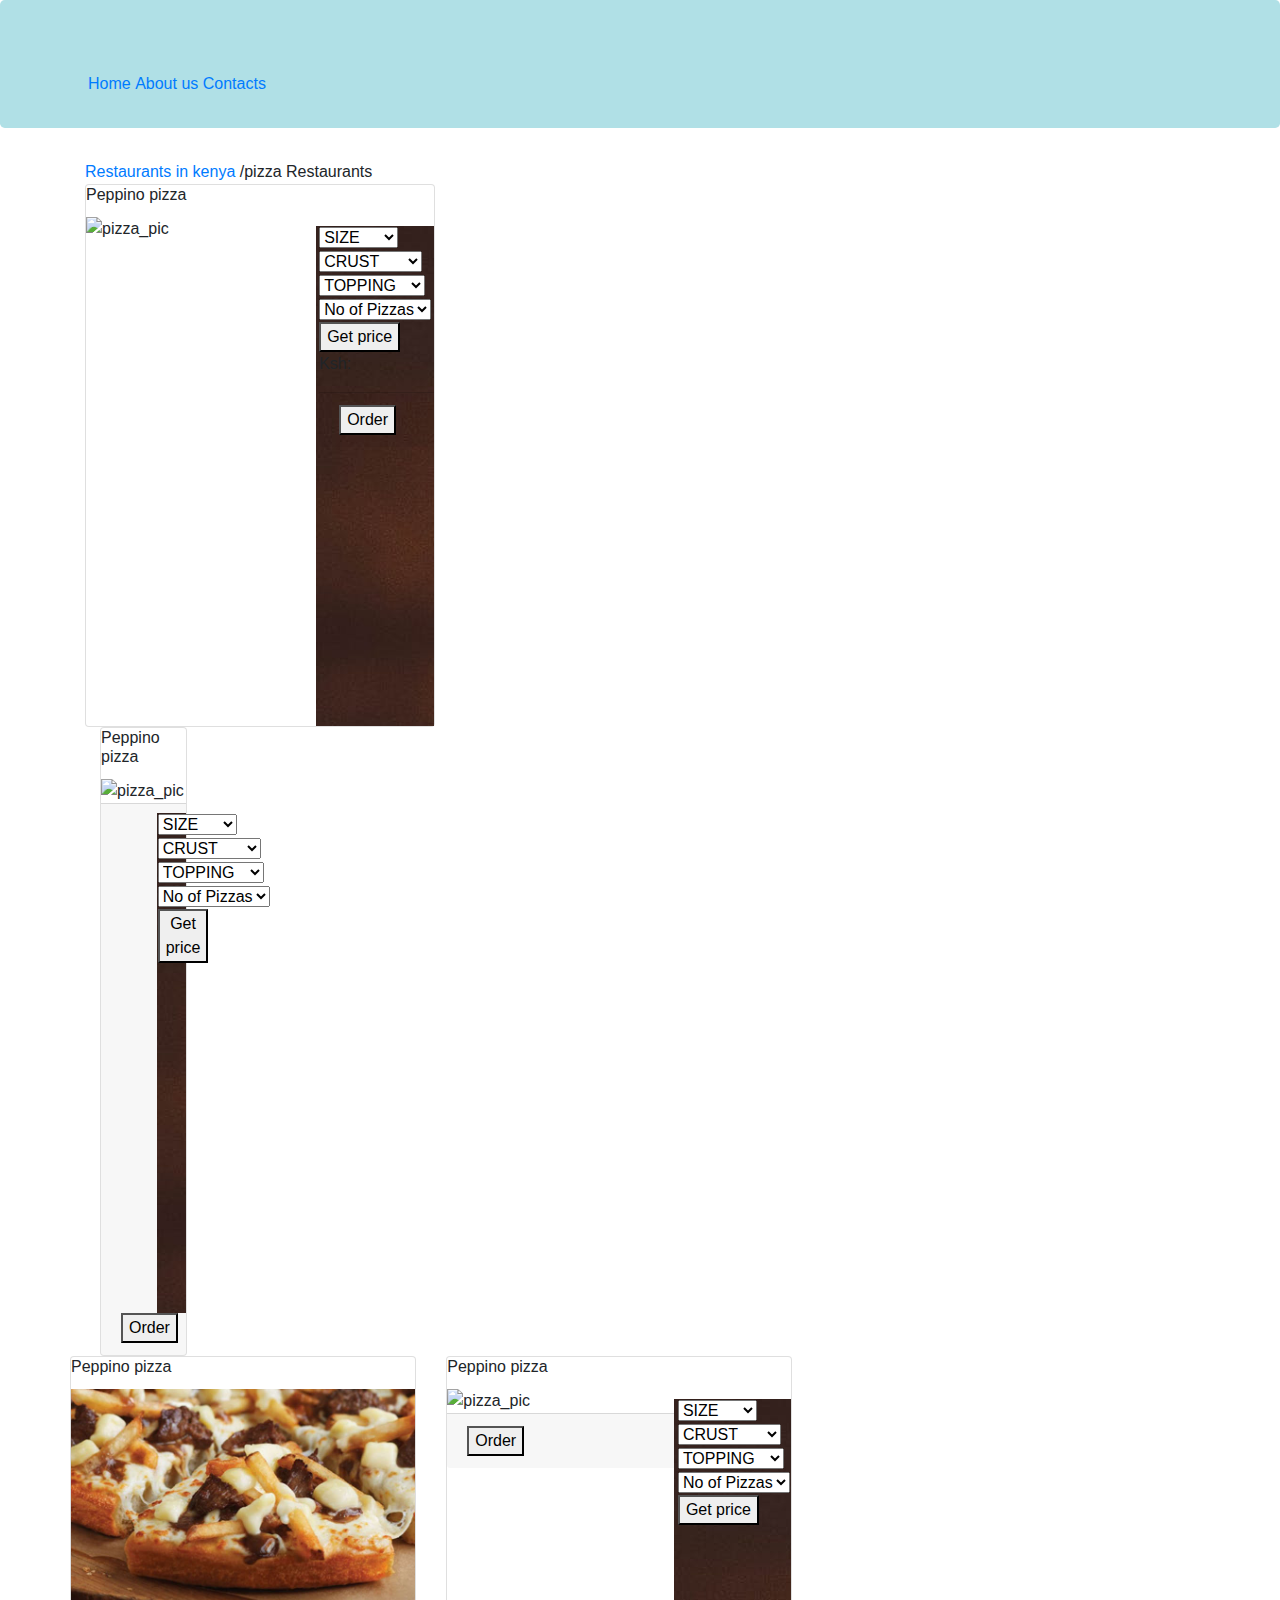
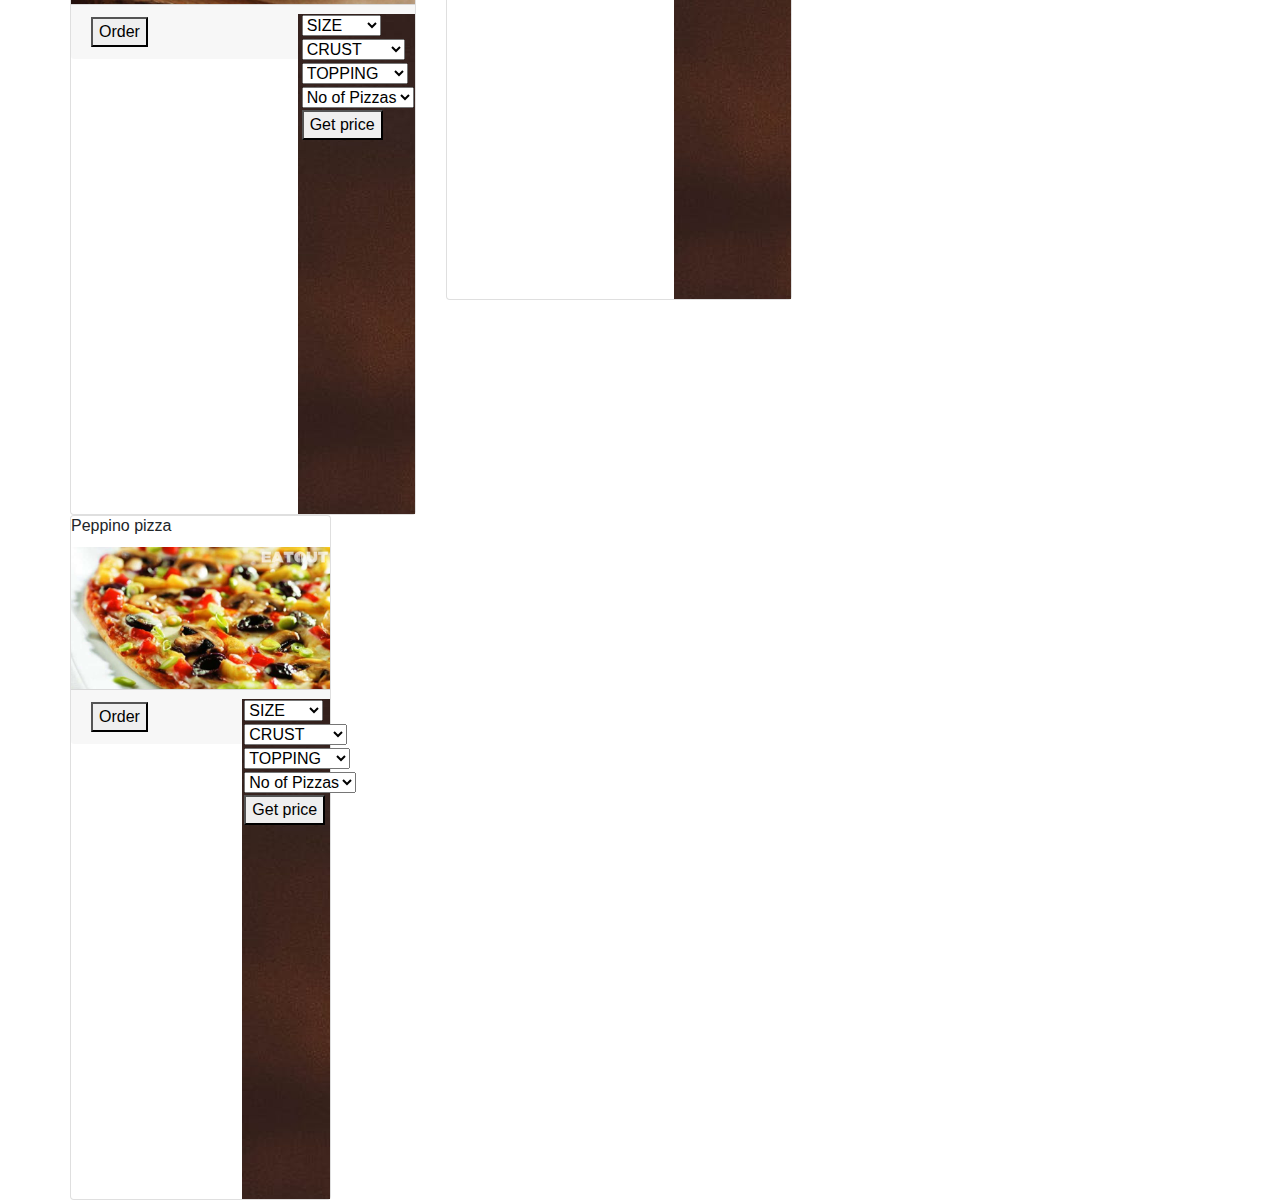
==== commit fa0d7ca9: "Change the id of the select option" ====
--- a/index.html
+++ b/index.html
@@ -280,17 +280,7 @@
                 
                 </div>
             </div>
-             <div class="col-md-4">
-                <div class="card">
-                    <div class="card-title">
-                        <h6>Peppino pizza</h6>
-                    </div>
-                    <div class="card-body">
-                    <img src="https://eatout2.scdn5.secure.raxcdn.com/images/restaurant_gallery/6462-728-1565168620.jpg" alt="pizza_pic">
-                         <form id="pizza6" onsubmit="getData()">
-                        <select name="size1" id="size">
-                            <option value="">SIZE</option>
-          
+           
         
             
        
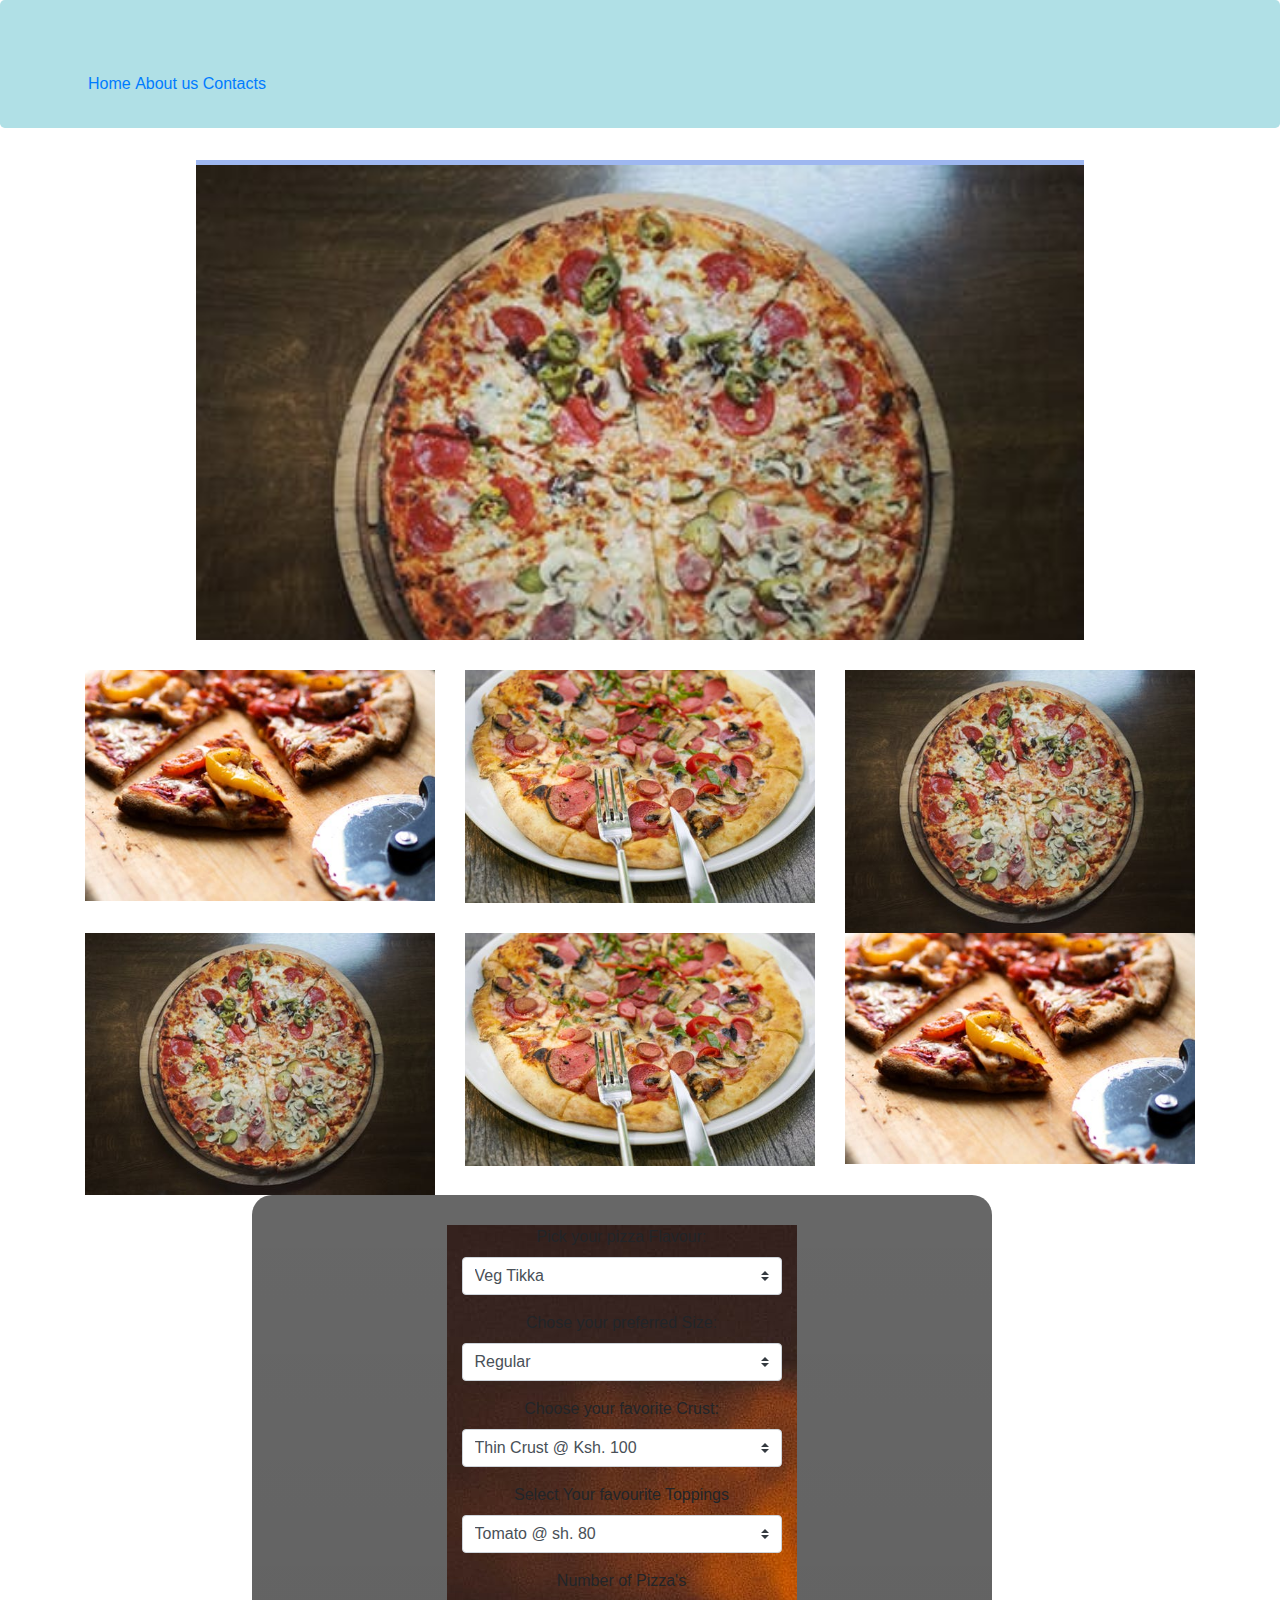
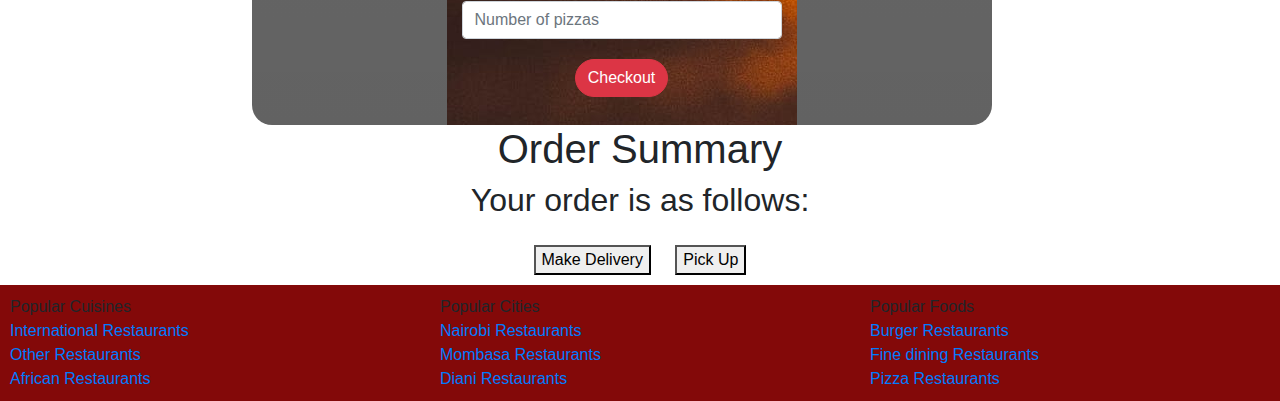
==== commit 0e21277a: "Changed the index.html file" ====
--- a/index.html
+++ b/index.html
@@ -8,9 +8,21 @@
     <link rel="stylesheet" href="bootstrap/css/bootstrap.css">
     <link rel="stylesheet" href="styles.css">
 
+    <script>  
+      var image1 = new Image()
+      image1.src="images/img9.jpg"  
+      var image2 = new Image()
+      image2.src="images/img10.jpg"
+      var image3 = new Image()
+      image3.src="images/img11.jpg"
+      var image4 = new Image()
+      image4.src="images/img12.jpg"
+      var image5 = new Image()
+      image5.src="images/img8.jpg"
+    </script>
 </head>
 <body>
-    <div class="jumbotron">
+        <div class="jumbotron">
         <div class="navbar">
             <ul>
                 <li><a href="">Home</a></li>
@@ -20,270 +32,159 @@
             </div>    
     </div>
     <div class="container">
-        <div class="row">
-            <div class="col-md-12">
-                <a href="">Restaurants in kenya</a> /pizza Restaurants
+
+          <div id="slider">
+            <figure>
+              <div class="slide">
+                <img src="images/img9.jpeg">
+              </div>
+              <div class="slide">
+                <img src="images/img10.jpeg">
+              </div>
+              <div class="slide">
+                <img src="images/img11.jpeg">
+              </div>
+              <div class="slide">
+                <img src="images/img12.jpeg">
+              </div>
+              <div class="slide">
+                <img src="images/img8.jpeg">
+              </div>         
+            </figure>
+        </div>
+          
+          <div class="pizzas">
+          <div class="row">
+          <div class="col-md-4"><img src="images/img11.jpeg" alt=""></div>
+          <div class="col-md-4"><img src="images/img12.jpeg" alt=""></div>
+          <div class="col-md-4"><img src="images/img9.jpeg" alt=""></div>                 
+          </div>
+          <div class="row">
+          <div class="col-md-4"><img src="images/img9.jpeg" alt=""></div>
+          <div class="col-md-4"><img src="images/img12.jpeg" alt=""></div>
+          <div class="col-md-4"><img src="images/img11.jpeg" alt=""></div>              
+          </div>
+           </div>
+           <div class="order_pizza">
+             <!-- <form id="pizzas">
+               <label for="">Pizza Type</label>
+               <select name="pizza_type" id="pizza_type" class="custom-select custom-select-md mb3">
+                 <option value="">Pizza type</option>
+                 <option value="1">Nepotalian</option>
+                 <option value="2">Chicago</option>
+                 <option value="3">Greek</option>
+                 <option value="5">Sicilian</option>
+                 <option value="6">New York</option>
+               </select><br>
+               <select name="pizza_size" id="pizza_size" class="custom-select custom-select-md mb3">
+                 <option value="1">Small</option>
+                 <option value="2">Medium</option>
+                 <option value="3">Large</option>
+                </select><br>
+                <select name="pizza_crust" id="pizza_crust" class="custom-select custom-select-md mb3">
+                  <option value="1">Crispy</option>
+                  <option value="2">Stuffed</option>
+                  <option value="3">Gluten-free</option>
+                  </select><br>
+                   <select name="pizza_topping" id="pizza_topping" class="custom-select custom-select-md mb3">
+                  <option value="1">Mushrooms</option>
+                  <option value="2">Onions</option>
+                  <option value="3">Sausage</option>
+                  <option value="4">Bacon</option>
+                  <option value="5">Pepperon</option>
+                  </select><br>
+                  <input class = "number" type="number" placeholder="Number of Pizzas"class="custom-select custom-select-md mb3">
+                  <button type="submit" class="custom-select custom-select-md mb3" id="senddata">Submit</button>
+                  
+                </form> -->
+
+<div id="pizza_form">
+ <div class="col-sm-8 order-overlay text-center">
+                    <form id="pizza" class="col-sm-6 offset-sm-3 text-center">
+                        <label for="flavours">Pick your pizza Flavour:</label>
+                        <select id="flavours" class="custom-select custom-select-md mb-3 flavour" required>
+                            <option value="300">Veg Tikka</option>
+                            <option value="400">Chicken Tikka</option>
+                            <option value="250">Peri-Peri Chicken</option>
+                            <option value="500">BBQ Steak</option>
+                            <option value="300">Boerewors</option>
+                            <option value="350">Hawaiian</option>
+                            <option value="400">Chicken and Mushroom</option>
+                        </select>
+                        <label for="sizes">Chose your preferred Size:</label>
+                        <select id="sizes" class="custom-select custom-select-md mb-3" required>
+                            <option value="400">Regular</option>
+                            <option value="800">Medium</option>
+                            <option value="1200">Large</option>
+                        </select>
+                        <label for="crusts">Choose your favorite Crust:</label>
+                        <select id="crusts" class="custom-select custom-select-md mb-3" required>
+                            <option value="100">Thin Crust @ Ksh. 100</option>
+                            <option value="150">Thick Crust @ Ksh. 150</option>
+                            <option value="180">FlatBread Crust @ sh. 180</option>
+                            <option value="280">Custom Crust @ sh. 280</option>
+                        </select>
+                        <label for="toppings">Select Your favourite Toppings</label>
+                        <select id="toppings" class="custom-select custom-select-md mb-3" required>
+                            <option value="80">Tomato @ sh. 80</option>
+                            <option value="80">Onions @ sh. 80</option>
+                            <option value="80">Mushroom @ sh. 80</option>
+                            <option value="120">Olives @ sh. 120</option>
+                            <option value="120">Pineapple @ sh. 120</option>
+                            <option value="170">Beef Peperoni @ sh. 170</option>
+                            <option value="170">Periperi Chicken @ sh. 170</option>
+                        </select>
+                        <label for="number">Number of Pizza's</label>
+                        <input type="number" class="form-control" id="number" placeholder="Number of pizzas" min="1"
+                            max="10" required>
+                        <button type="submit" class="btn btn-danger checkout" id="checkout">Checkout</button>
+                    </form>
+
+                </div>
+                </div>
             </div>
-        </div>
-        <div class="row">
-            <div class="col-md-4">
-                <div class="card">
-                    <div class="card-title">
-                        <h6>Peppino pizza</h6>
-                    </div>
-                    <div class="card-body">
-                    <img src="https://eatout2.scdn5.secure.raxcdn.com/images/restaurant_gallery/6462-728-1565168620.jpg" alt="pizza_pic">
-                       <form id="pizza1" onsubmit="getData()">
-                        <div class="pizza1">
-                        <select name="size1" id="size" class="size1">
-                            <option value="">SIZE</option>
-                            <option value="0">Small</option>
-                            <option value="1">Medium</option>
-                            <option value="2">Large</option>
-                        </select><br>
-                          </div>
-                          <div class="pizza2">
-                        <select name="crust" id="crust">
-                            <option value="0">CRUST</option>
-                            <option value="0">Crispy</option>
-                            <option value="1">Stuffed</option>
-                            <option value="2">Gluten-free</option>
-                        </select><br>
-                        </div>
-                        <div class="pizza3">
-                          
-                        <select name="topping" id="topping">
-                            <option value="0">TOPPING</option>
-                            <option value="1">Bacon</option>
-                            <option value="2">Sausage</option>
-                            <option value="3">Onions</option>
-                            <option value="4">Pepperon</option>
-                            <option value="5">Mushrooms</option>
-                        </select><br></div>
-                            <div class="pizza4">                          
-                        <select name="number" id="number">
-                            <option value="0">No of Pizzas</option>
-                            <option value="1">1</option>
-                            <option value="2">2</option>
-                            <option value="3">3</option>
-                            <option value="4">4</option>
-                            <option value="5">5</option>
-                        </select><br>
-                        
-                        <button type="submit" id="getprice">Get price</button>
 
-                        <div id="show-pizaa-price">
-                        <p>Ksh:<span class="pizzaPrice"></span></p>    
-                        </div>
-                        </form>
-                    <div class="card-footer"><button>Order</button></div>
-                    </div>
-             
-                </div>
-
+            <div class="order-summary" id="sum-order">
+                <h1 class="text-center" id="summary">Order Summary</h1>
+                <h2 class="text-center summary">Your order is as follows:</h2>
+                <ul id="list" class="text-center sum">
+                </ul>
             </div>
-             <div class="col-md-4">
-                <div class="card">
-                    <div class="card-title">
-                        <h6>Peppino pizza</h6>
-                    </div>
-                    <div class="card-body">
-                    <img src="https://eatout2.scdn5.secure.raxcdn.com/images/restaurant_gallery/6462-728-1565168620.jpg" alt="pizza_pic">
-                       <form id="pizza2" onsubmit="getData()">
-                        <select name="size1" id="size">
-                            <option value="">SIZE</option>
-                            <option value="0">Small</option>
-                            <option value="1">Medium</option>
-                            <option value="2">Large</option>
-                        </select><br>
-                          
-                        <select name="crust" id="crust">
-                            <option value="0">CRUST</option>
-                            <option value="0">Crispy</option>
-                            <option value="1">Stuffed</option>
-                            <option value="2">Gluten-free</option>
-                        </select><br>
-                          
-                        <select name="topping" id="topping">
-                            <option value="0">TOPPING</option>
-                            <option value="1">Bacon</option>
-                            <option value="2">Sausage</option>
-                            <option value="3">Onions</option>
-                            <option value="4">Pepperon</option>
-                            <option value="5">Mushrooms</option>
-                        </select><br>
-                          
-                        <select name="number" id="number">
-                            <option value="0">No of Pizzas</option>
-                            <option value="1">1</option>
-                            <option value="2">2</option>
-                            <option value="3">3</option>
-                            <option value="4">4</option>
-                            <option value="5">5</option>
-                        </select><br>
-                        <button type="submit" id="getprice">Get price</button>
-                        </form>
-                    <div class="card-footer"><button>Order</button></div>
-                    </div>
-             
-                </div>
-
-            </div>
-            <div class="col-md-3">
-
+            <div class="d-block mx-auto text-center">
+                <button class='deliver'>Make Delivery</button>
+                <button class='delivernot'>Pick Up</button>
             </div>
         </div>
 
-        <div class="row">
-            <div class="col-md-4">
-                <div class="card">
-                    <div class="card-title">
-                        <h6>Peppino pizza</h6>
-                    </div>
-                    <div class="card-body">
-                        <img src="images/img2.jpg"
-                            alt="pizza_pic">
-                        <form id="pizza3" onsubmit="getData()">
-                        <select name="size1" id="size">
-                            <option value="">SIZE</option>
-                            <option value="0">Small</option>
-                            <option value="1">Medium</option>
-                            <option value="2">Large</option>
-                        </select><br>
-                          
-                        <select name="crust" id="crust">
-                            <option value="0">CRUST</option>
-                            <option value="0">Crispy</option>
-                            <option value="1">Stuffed</option>
-                            <option value="2">Gluten-free</option>
-                        </select><br>
-                          
-                        <select name="topping" id="topping">
-                            <option value="0">TOPPING</option>
-                            <option value="1">Bacon</option>
-                            <option value="2">Sausage</option>
-                            <option value="3">Onions</option>
-                            <option value="4">Pepperon</option>
-                            <option value="5">Mushrooms</option>
-                        </select><br>
-                          
-                        <select name="number" id="number">
-                            <option value="0">No of Pizzas</option>
-                            <option value="1">1</option>
-                            <option value="2">2</option>
-                            <option value="3">3</option>
-                            <option value="4">4</option>
-                            <option value="5">5</option>
-                        </select><br>
-                        <button type="submit" id="getprice">Get price</button>
-                        </form>
-                        <div class="card-footer"><button>Order</button></div>
-                    </div>
-                
-                </div>
+
+           </div>
+
+        <div class="footer">
+         <div class="rows">
+            <div class="row">
+                <div class="col-md-4">Popular Cuisines</div>
+                <div class="col-md-4">Popular Cities</div>
+                <div class="col-md-4">Popular Foods</div>
             </div>
-             <div class="col-md-4">
-                <div class="card">
-                    <div class="card-title">
-                        <h6>Peppino pizza</h6>
-                    </div>
-                    <div class="card-body">
-                    <img src="https://eatout2.scdn5.secure.raxcdn.com/images/restaurant_gallery/6462-728-1565168620.jpg" alt="pizza_pic">
-                                          <form id="pizza1" onsubmit="getData()">
-                        <select name="size4" id="size">
-                            <option value="">SIZE</option>
-                            <option value="0">Small</option>
-                            <option value="1">Medium</option>
-                            <option value="2">Large</option>
-                        </select><br>
-                          
-                        <select name="crust" id="crust">
-                            <option value="0">CRUST</option>
-                            <option value="0">Crispy</option>
-                            <option value="1">Stuffed</option>
-                            <option value="2">Gluten-free</option>
-                        </select><br>
-                          
-                        <select name="topping" id="topping">
-                            <option value="0">TOPPING</option>
-                            <option value="1">Bacon</option>
-                            <option value="2">Sausage</option>
-                            <option value="3">Onions</option>
-                            <option value="4">Pepperon</option>
-                            <option value="5">Mushrooms</option>
-                        </select><br>
-                          
-                        <select name="number" id="number">
-                            <option value="0">No of Pizzas</option>
-                            <option value="1">1</option>
-                            <option value="2">2</option>
-                            <option value="3">3</option>
-                            <option value="4">4</option>
-                            <option value="5">5</option>
-                        </select><br>
-                        <button type="submit" id="getprice">Get price</button>
-                        </form>
-                    <div class="card-footer"><button>Order</button></div>
-                    </div>
-             
-                </div>
+            <div class="row">
+                <div class="col-md-4"><a href="">International Restaurants</a></div>
+                <div class="col-md-4"><a href="">Nairobi Restaurants</a></div>
+                <div class="col-md-4"><a href="">Burger Restaurants</a></div>
 
             </div>
-            <div class="col-md-3">
-
+            <div class="row">
+                <div class="col-md-4"><a href="">Other Restaurants</a></div>
+                <div class="col-md-4"><a href="">Mombasa Restaurants</a></div>   
+                <div class="col-md-4"><a href="">Fine dining Restaurants</a></div>
             </div>
-        </div>
-        <div class="row">
-            <div class="col-md-4">
-                <div class="card">
-                    <div class="card-title">
-                        <h6>Peppino pizza</h6>
-                    </div>
-                    <div class="card-body">
-                        <img src="images/img3.jpg" alt="pizza_pic">
-                          <form id="pizza5" onsubmit="getData()">
-                        <select name="size1" id="size">
-                            <option value="">SIZE</option>
-                            <option value="0">Small</option>
-                            <option value="1">Medium</option>
-                            <option value="2">Large</option>
-                        </select><br>
-                          
-                        <select name="crust" id="crust">
-                            <option value="0">CRUST</option>
-                            <option value="0">Crispy</option>
-                            <option value="1">Stuffed</option>
-                            <option value="2">Gluten-free</option>
-                        </select><br>
-                          
-                        <select name="topping" id="topping">
-                            <option value="0">TOPPING</option>
-                            <option value="1">Bacon</option>
-                            <option value="2">Sausage</option>
-                            <option value="3">Onions</option>
-                            <option value="4">Pepperon</option>
-                            <option value="5">Mushrooms</option>
-                        </select><br>
-                          
-                        <select name="number" id="number">
-                            <option value="0">No of Pizzas</option>
-                            <option value="1">1</option>
-                            <option value="2">2</option>
-                            <option value="3">3</option>
-                            <option value="4">4</option>
-                            <option value="5">5</option>
-                        </select><br>
-                        <button type="submit" id="getprice">Get price</button>
-                        </form>
-                        <div class="card-footer"><button>Order</button></div>
-                    </div>
-                
-                </div>
+            <div class="row">
+                <div class="col-md-4"><a href="">African Restaurants</a></div>
+                <div class="col-md-4"><a href="">Diani Restaurants</a></div>
+                <div class="col-md-4"><a href="">Pizza Restaurants</a></div>
             </div>
-           
-        
-            
-       
- 
-        
-           +            </div>
+            <script src="jquery-3.4.1.js"></script>
+        <script src="scripts.js"></script>
+    </div>
+</body>
+</html>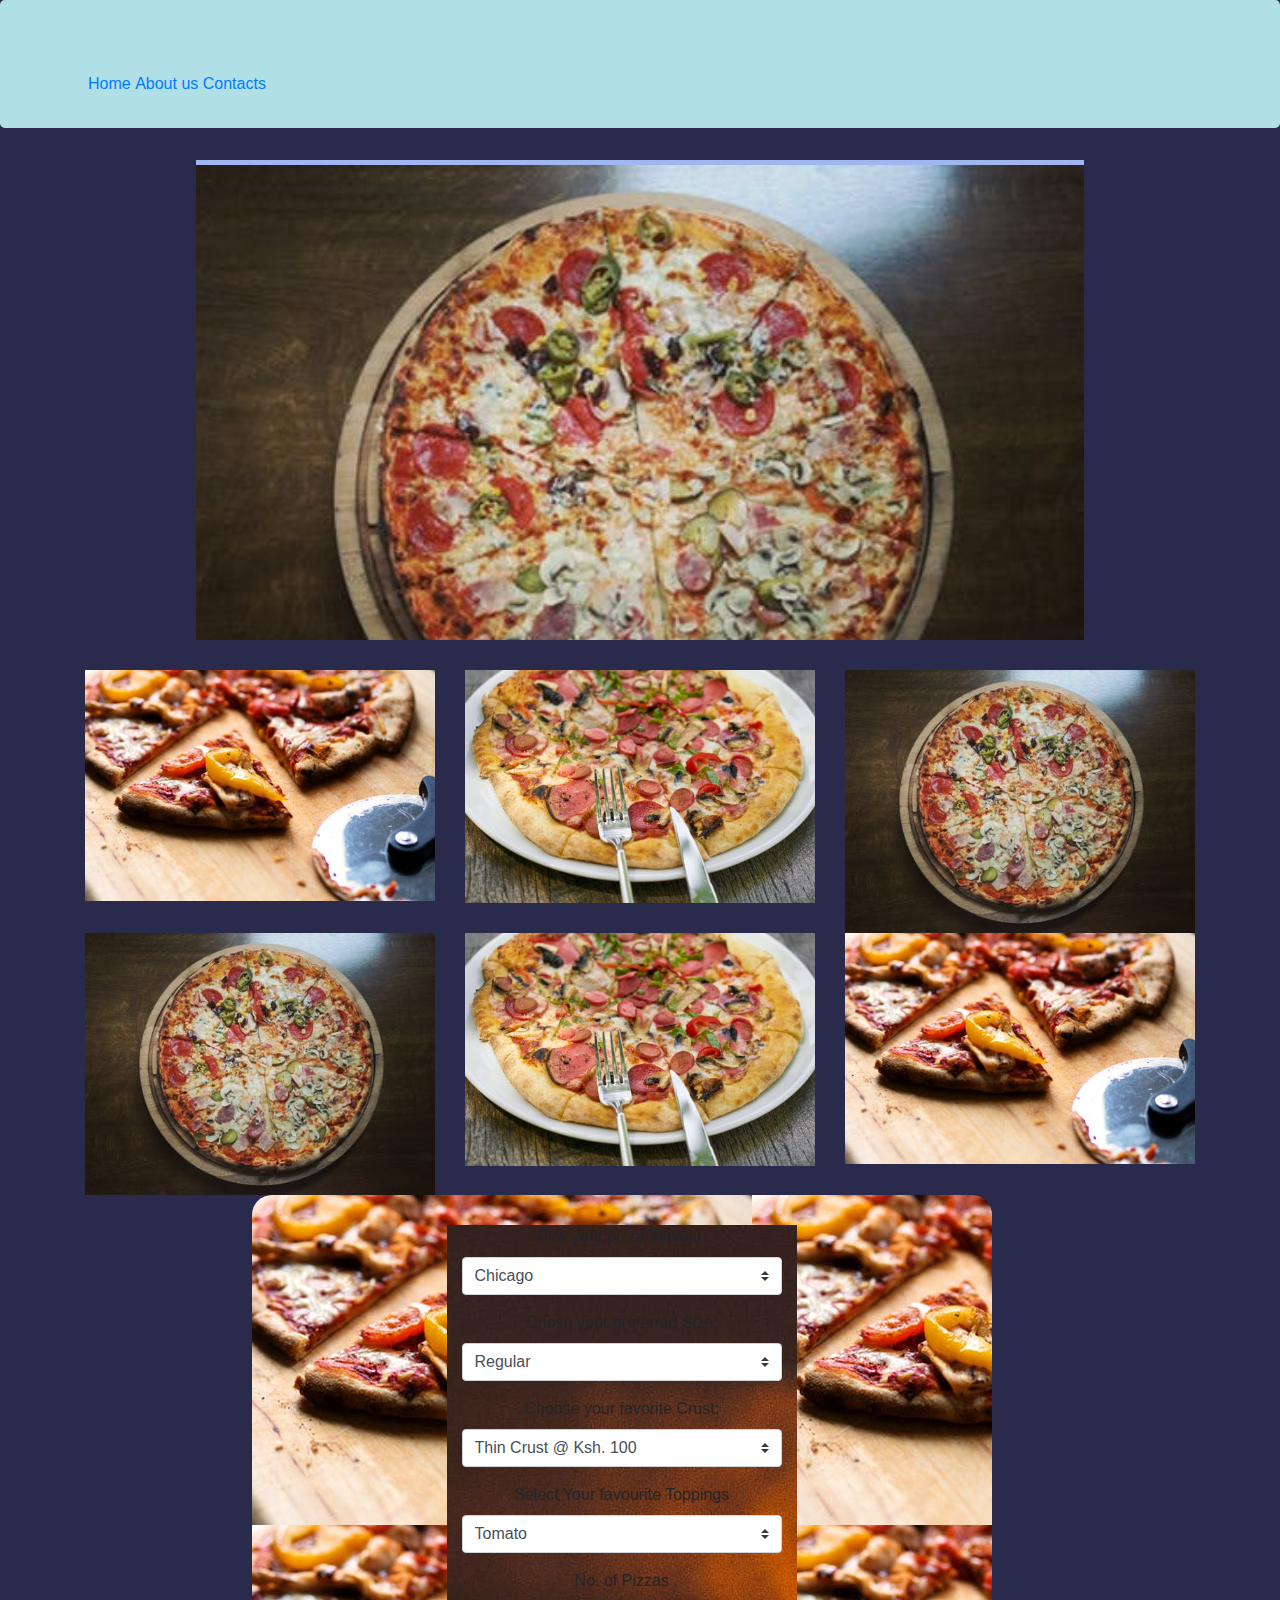
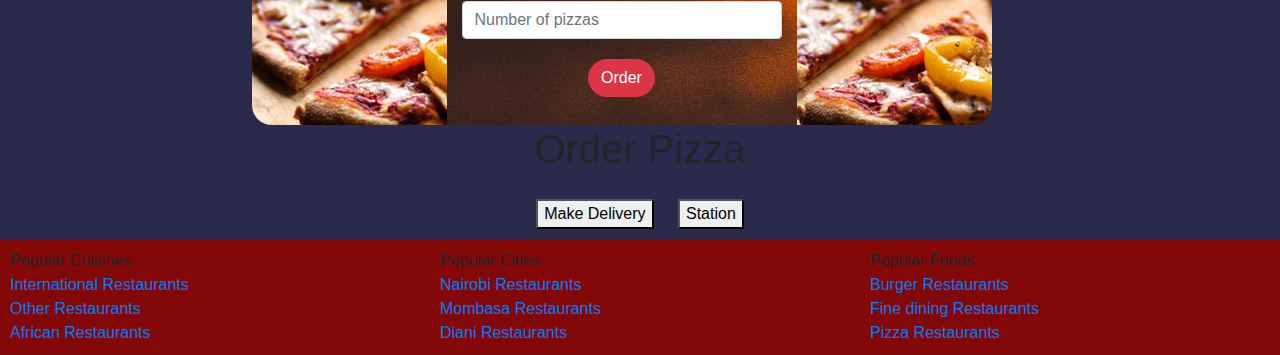
==== commit db4af327: "Change the ccs for background" ====
--- a/index.html
+++ b/index.html
@@ -64,97 +64,64 @@
           <div class="col-md-4"><img src="images/img12.jpeg" alt=""></div>
           <div class="col-md-4"><img src="images/img11.jpeg" alt=""></div>              
           </div>
-           </div>
-           <div class="order_pizza">
-             <!-- <form id="pizzas">
-               <label for="">Pizza Type</label>
-               <select name="pizza_type" id="pizza_type" class="custom-select custom-select-md mb3">
-                 <option value="">Pizza type</option>
-                 <option value="1">Nepotalian</option>
-                 <option value="2">Chicago</option>
-                 <option value="3">Greek</option>
-                 <option value="5">Sicilian</option>
-                 <option value="6">New York</option>
-               </select><br>
-               <select name="pizza_size" id="pizza_size" class="custom-select custom-select-md mb3">
-                 <option value="1">Small</option>
-                 <option value="2">Medium</option>
-                 <option value="3">Large</option>
-                </select><br>
-                <select name="pizza_crust" id="pizza_crust" class="custom-select custom-select-md mb3">
-                  <option value="1">Crispy</option>
-                  <option value="2">Stuffed</option>
-                  <option value="3">Gluten-free</option>
-                  </select><br>
-                   <select name="pizza_topping" id="pizza_topping" class="custom-select custom-select-md mb3">
-                  <option value="1">Mushrooms</option>
-                  <option value="2">Onions</option>
-                  <option value="3">Sausage</option>
-                  <option value="4">Bacon</option>
-                  <option value="5">Pepperon</option>
-                  </select><br>
-                  <input class = "number" type="number" placeholder="Number of Pizzas"class="custom-select custom-select-md mb3">
-                  <button type="submit" class="custom-select custom-select-md mb3" id="senddata">Submit</button>
-                  
-                </form> -->
-
+           </div>            
 <div id="pizza_form">
  <div class="col-sm-8 order-overlay text-center">
                     <form id="pizza" class="col-sm-6 offset-sm-3 text-center">
-                        <label for="flavours">Pick your pizza Flavour:</label>
-                        <select id="flavours" class="custom-select custom-select-md mb-3 flavour" required>
-                            <option value="300">Veg Tikka</option>
-                            <option value="400">Chicken Tikka</option>
-                            <option value="250">Peri-Peri Chicken</option>
+                        <label for="type">Pick your pizza Flavour:</label>
+                        <select id="" class="custom-select custom-select-md mb-3 flavour" required>
+                            <option value="400">Chicago</option>
+                            <option value="500">Neapolitan</option>
+                            <option value="6000">Detroit</option>
                             <option value="500">BBQ Steak</option>
-                            <option value="300">Boerewors</option>
-                            <option value="350">Hawaiian</option>
-                            <option value="400">Chicken and Mushroom</option>
+                            <option value="400">St Louis</option>
+                            <option value="50">Hawaiian</option>
+                            <option value="450">New York</option>
                         </select>
                         <label for="sizes">Chose your preferred Size:</label>
                         <select id="sizes" class="custom-select custom-select-md mb-3" required>
-                            <option value="400">Regular</option>
-                            <option value="800">Medium</option>
-                            <option value="1200">Large</option>
+                            <option value="500">Regular</option>
+                            <option value="700">Medium</option>
+                            <option value="1100">Large</option>
                         </select>
                         <label for="crusts">Choose your favorite Crust:</label>
                         <select id="crusts" class="custom-select custom-select-md mb-3" required>
-                            <option value="100">Thin Crust @ Ksh. 100</option>
-                            <option value="150">Thick Crust @ Ksh. 150</option>
-                            <option value="180">FlatBread Crust @ sh. 180</option>
-                            <option value="280">Custom Crust @ sh. 280</option>
+                            <option value="200">Thin Crust @ Ksh. 100</option>
+                            <option value="250">Thick Crust @ Ksh. 150</option>
+                            <option value="380">FlatBread Crust @ sh. 180</option>
+                            <option value="350">Custom Crust @ sh. 280</option>
                         </select>
                         <label for="toppings">Select Your favourite Toppings</label>
                         <select id="toppings" class="custom-select custom-select-md mb-3" required>
-                            <option value="80">Tomato @ sh. 80</option>
-                            <option value="80">Onions @ sh. 80</option>
-                            <option value="80">Mushroom @ sh. 80</option>
-                            <option value="120">Olives @ sh. 120</option>
-                            <option value="120">Pineapple @ sh. 120</option>
-                            <option value="170">Beef Peperoni @ sh. 170</option>
-                            <option value="170">Periperi Chicken @ sh. 170</option>
+                            <option value="100">Tomato</option>
+                            <option value="100">Onions</option>
+                            <option value="100">Mushroom</option>
+                            <option value="150">Olives</option>
+                            <option value="150">Sausage</option>
+                            <option value="200">Beef</option>
+                            <option value="200">Chicken</option>
                         </select>
-                        <label for="number">Number of Pizza's</label>
+                        <label for="number">No. of Pizzas</label>
                         <input type="number" class="form-control" id="number" placeholder="Number of pizzas" min="1"
                             max="10" required>
-                        <button type="submit" class="btn btn-danger checkout" id="checkout">Checkout</button>
+                        <button type="submit" class="btn btn-danger checkout" id="order">Order</button>
                     </form>
 
                 </div>
                 </div>
             </div>
 
-            <div class="order-summary" id="sum-order">
-                <h1 class="text-center" id="summary">Order Summary</h1>
-                <h2 class="text-center summary">Your order is as follows:</h2>
+            <div class="orders" id="sum-order">
+                <h1 class="text-center" id="summary">Order Pizza</h1>
+               
                 <ul id="list" class="text-center sum">
                 </ul>
             </div>
             <div class="d-block mx-auto text-center">
                 <button class='deliver'>Make Delivery</button>
-                <button class='delivernot'>Pick Up</button>
+                <button class='delivernot'>Station</button>
             </div>
-        </div>
+        </div>  
 
 
            </div>
--- a/styles.css
+++ b/styles.css
@@ -17,6 +17,9 @@
     width: 100%;
     padding: 0;
     margin: 0;
+}
+body{
+    background-color: rgb(42, 42, 77);
 }
 h6{
     margin-bottom: 0;
@@ -165,8 +168,8 @@
     margin-left: 15%;
     padding: 20px 20px 0px 20px;
     border-radius: 20px;
-    background-image: linear-gradient(rgba(0, 0, 0, 0.596), rgba(0, 0, 0, 0.616)), url('https://bit.ly/2PQg72Z');
-}
+    background-image: url(/images/img11.jpeg);
+    }
 
 .checkout {
     border-radius: 20px;
